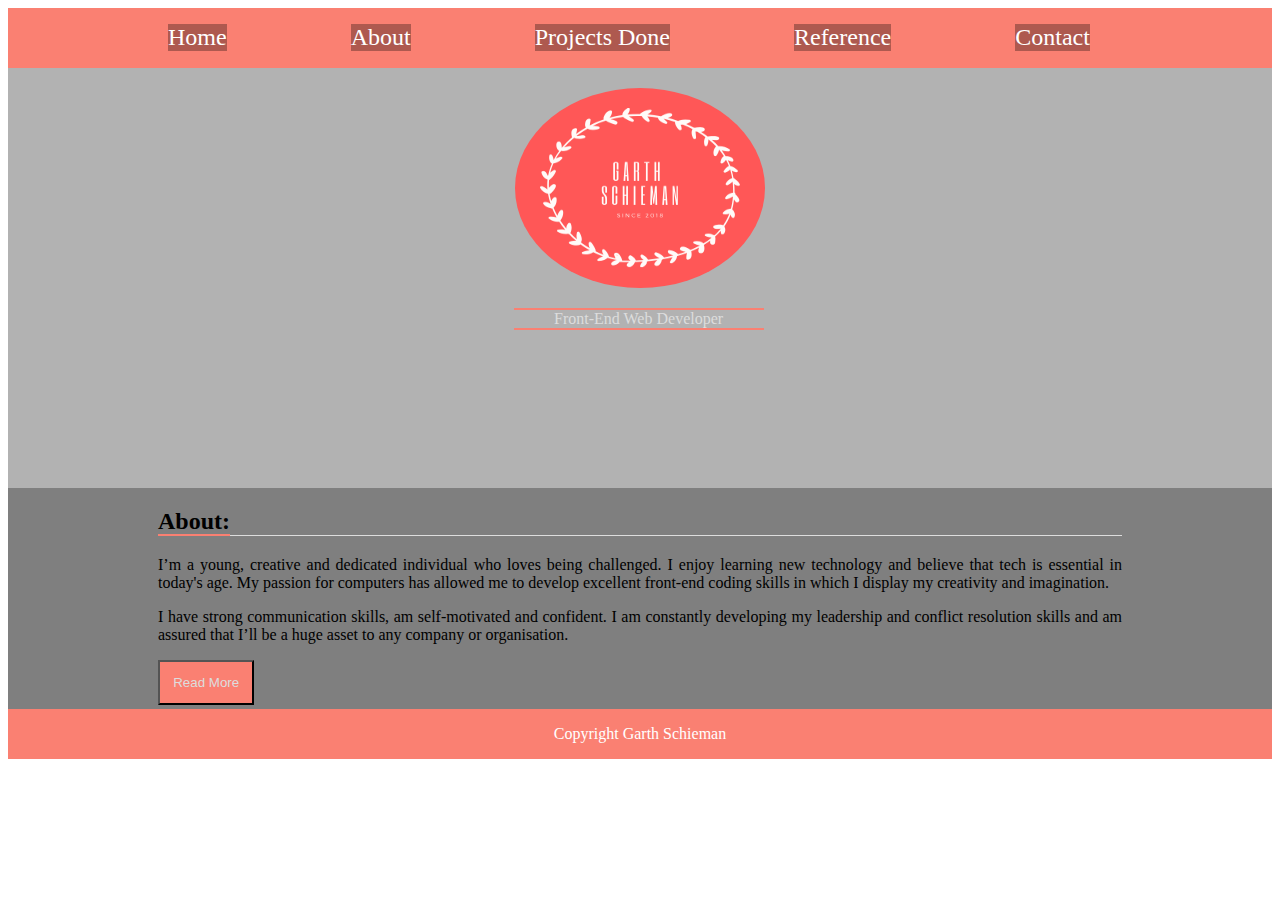
==== index.html @ dc49aed1 "first commit;push data git" ====
<!DOCTYPE html>
<html>
<head>
    <title>Portfolio|Garth Schieman</title>
     <!-- link to icon for title -->
     <link rel="icon" type="image/PNG" href="images/logo.png">
    <link rel="stylesheet" type="text/css" href="main.css"/>
    <!-- reference to jQuery library -->
    <script src="https://ajax.googleapis.com/ajax/libs/jquery/3.2.1/jquery.min.js"></script>
    
</head>
<body>
    <section id="mainContainer">
            <nav id="navBar">
                    <ul>
                        <li><a href="index.html" class="active">Home</a></li>
                        
                        
                        <li id="dropDown">
                            <a href="#about" id="aboutInfo">About</a>
                            <div id="dropDown-Content">
                                <a href="work.html">Work Experience</a>
                                <a href="education.html">Education</a></li>
                            </div>
                        </li>
                        <li><a href="projects.html">Projects Done</a></li>
                        <li><a href="references.html">Reference</a></li>
                        <li><a href="contact.html">Contact</a></li>
                    </ul>
                </nav>
            <header id="header">
                <div class="aboutIntro">
                    <div id="box">
                        <img src="images/logo.png" alt="Personal logo"  width="250px" height="200px" style="border-radius:50%;">
                        <p id="description">Front-End Web Developer</p>  
                    </div>
                </div>     
            </header>
            <section id="about">
                    
                    <div id="personalState">
                        <h2><span>About:</span></h2>
                        <p>I’m a young, creative and dedicated individual who loves being challenged. I enjoy learning new technology and believe that tech is essential in today's age. My passion for computers has allowed me to develop excellent front-end coding skills in which I display my creativity and imagination.</p>
                        <p>I have strong communication skills, am self-motivated and confident. I am constantly developing my leadership and conflict resolution skills and am assured that I’ll be a huge asset to any company or organisation.</p>
                        <a href="about.html"><button class="buttons">Read More</button></a>
                    </div> 
                </section>
           <footer id="signatureBar">
                <p>Copyright&#160;Garth Schieman</p>
            </footer>
    </section>
 <!-- link to external javascript -->
 <script src="main.js"></script>
</body>
</html>
---- main.css ----
/* main container styles */
#mainContainer{
        display:grid;
        grid-template-columns: 1fr;
        grid-template-rows: 1fr;
        width: 100%;
}

/* styling for navigation bar */
#navBar{
        display: grid;
        grid-template-columns: 1fr;
        grid-template-rows: 1fr;
        width: 100%;
        height: 60px;
        background-color: salmon;
}

/* styling for navBar unordered list */
#navBar>ul>li{
        display: inline-block;
        list-style-type: none;
        margin-left: 120px;
        background-color: rgba(0,0,0,.3);
}

/* styling navBar anchor tags */
#navBar a{
        font-size: 24px;
        color: white;
        text-decoration: none;
}

#dropDown {
        position: relative;
        display: inline-block;
}
      
#dropDown-Content{
        display: none;
        position: absolute;
        background-color: #f1f1f1;
        min-width: 160px;
        box-shadow: 0px 8px 16px 0px rgba(0,0,0,0.2);
        z-index: 1;
}
      
#dropDown-Content a {
        color: black;
        padding: 12px 16px;
        text-decoration: none;
        display: block;
}
      
#dropDown-Content a:hover {
        background-color: #ddd;
}
      
#dropDown:hover #dropDown-Content{
        display: block;
}

/* header section */
/* general styling for header */
#header{
        display:grid;
        grid-template-columns:repeat(1,1fr);
        grid-template-rows: 1fr;
        width:100%;
        height: 420px;
        /* background-image: url("images/garth.jpg"); */
        background-repeat: no-repeat;
        background-size: contain;
        background-position-x: right;

}

#box{
        width: 100%;
        height: 400px;
        text-align: center;
        padding-top:20px;
        background-color: rgba(0,0,0,.3);
}

#description{
        width: 250px;
        margin-left:40%;
        border-top: 2px solid salmon;
        border-bottom: 2px solid salmon;
        color: #ddd;
}

#about{
        display:grid;
        grid-template-columns:repeat(1,1fr);
        grid-template-rows: 1fr;
        width:100%;
        /* text-align: center; */
     
        background: rgba(0, 0, 0, 0.5);
}

h2{
        border-bottom: 1px solid #ddd;
}

span{
        border-bottom: 2px solid salmon;
}

#personalState{
        text-align: justify;
        padding-left: 150px;
        padding-right:150px;
}

.buttons{
        width: 10%;
        height: 45px;
        background-color: salmon;
        margin-bottom: 4px;
        text-decoration: none;
        color: #ddd;
}

#signatureBar{
        display: grid;
        grid-template-columns: repeat(1,1fr);
        grid-template-rows: repeat(1,1fr);
        width: 100%;
        text-align: center;
        color: white;
        background-color: salmon;
}
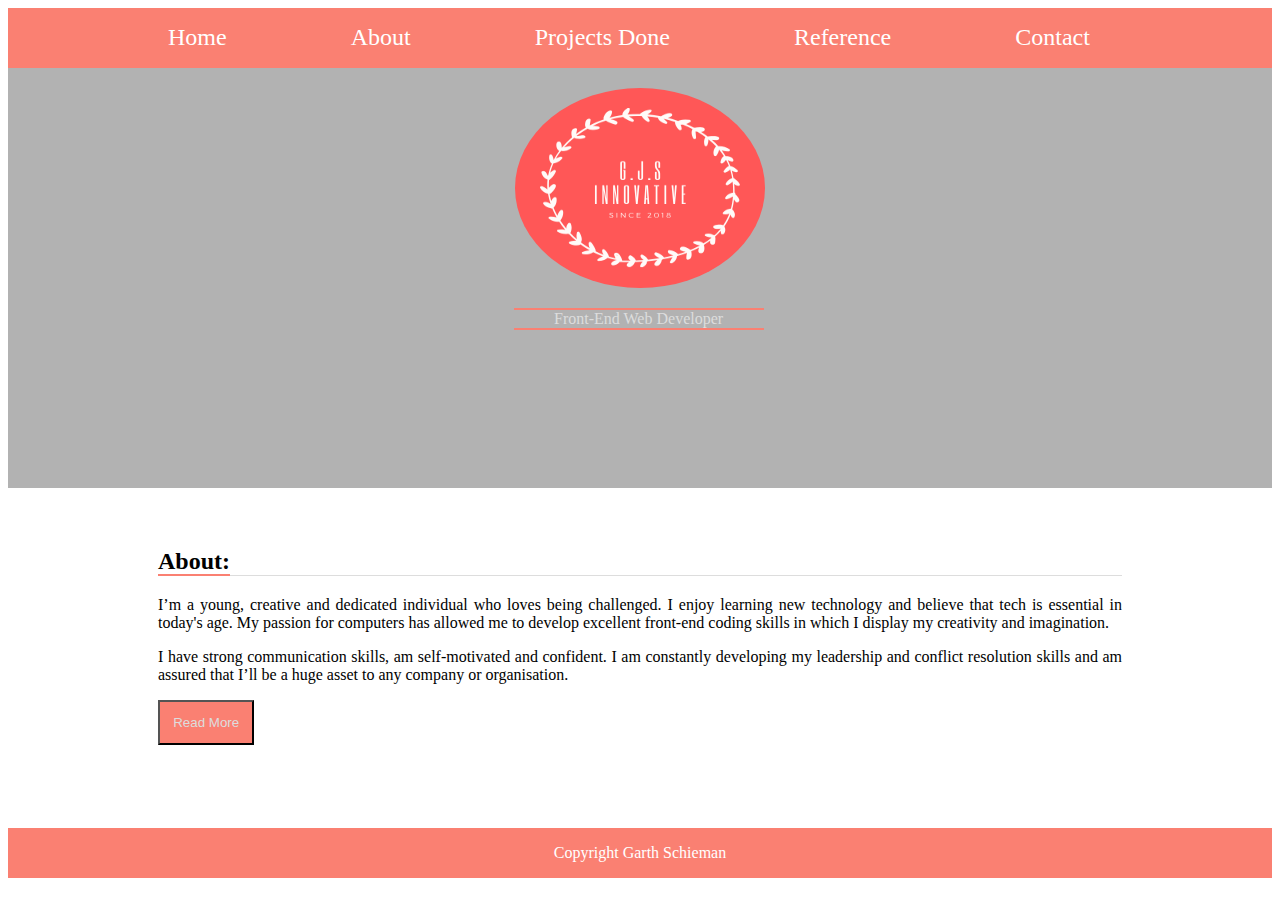
==== commit 866a522c: "huge commit due to lack of internet connection" ====
--- a/index.html
+++ b/index.html
@@ -4,10 +4,9 @@
     <title>Portfolio|Garth Schieman</title>
      <!-- link to icon for title -->
      <link rel="icon" type="image/PNG" href="images/logo.png">
-    <link rel="stylesheet" type="text/css" href="main.css"/>
+    <link rel="stylesheet" type="text/css" href="CSS/main.css"/>
     <!-- reference to jQuery library -->
     <script src="https://ajax.googleapis.com/ajax/libs/jquery/3.2.1/jquery.min.js"></script>
-    
 </head>
 <body>
     <section id="mainContainer">
@@ -19,8 +18,8 @@
                         <li id="dropDown">
                             <a href="#about" id="aboutInfo">About</a>
                             <div id="dropDown-Content">
-                                <a href="work.html">Work Experience</a>
-                                <a href="education.html">Education</a></li>
+                                <a href="about.html#workExperience">Work Experience</a>
+                                <a href="about.html#education">Education</a></li>
                             </div>
                         </li>
                         <li><a href="projects.html">Projects Done</a></li>
--- a/CSS/main.css
+++ b/CSS/main.css
@@ -0,0 +1,140 @@
+/* main container styles */
+#mainContainer{
+        display:grid;
+        grid-template-columns: 1fr;
+        grid-template-rows: 1fr;
+        width: 100%;
+}
+
+/* styling for navigation bar */
+#navBar{
+        display: grid;
+        grid-template-columns: 1fr;
+        grid-template-rows: 1fr;
+        width: 100%;
+        height: 60px;
+        background-color: salmon;
+}
+
+/* styling for navBar unordered list */
+#navBar>ul>li{
+        display: inline-block;
+        list-style-type: none;
+        margin-left: 120px;
+        /* background-color: rgba(0,0,0,.3); */
+}
+
+/* styling navBar anchor tags */
+#navBar a{
+        font-size: 24px;
+        color: white;
+        text-decoration: none;
+}
+
+#navBar a:hover{
+        color: darkgray;
+
+}
+
+#dropDown {
+        position: relative;
+        display: inline-block;
+}
+      
+#dropDown-Content{
+        display: none;
+        position: absolute;
+        background-color: #f1f1f1;
+        min-width: 160px;
+        box-shadow: 0px 8px 16px 0px rgba(0,0,0,0.2);
+        z-index: 1;
+}
+      
+#dropDown-Content a {
+        color: black;
+        padding: 12px 16px;
+        text-decoration: none;
+        display: block;
+}
+      
+#dropDown-Content a:hover {
+        background-color: #ddd;
+}
+      
+#dropDown:hover #dropDown-Content{
+        display: block;
+}
+
+/* header section */
+/* general styling for header */
+#header{
+        display:grid;
+        grid-template-columns:repeat(1,1fr);
+        grid-template-rows: 1fr;
+        width:100%;
+        height: 420px;
+        /* background-image: url("images/garth.jpg"); */
+        background-repeat: no-repeat;
+        background-size: contain;
+        background-position-x: right;
+
+}
+
+#box{
+        width: 100%;
+        height: 400px;
+        text-align: center;
+        padding-top:20px;
+        background-color: rgba(0,0,0,.3);
+}
+
+#description{
+        width: 250px;
+        margin-left:40%;
+        border-top: 2px solid salmon;
+        border-bottom: 2px solid salmon;
+        color: #ddd;
+}
+
+#about{
+        display:grid;
+        grid-template-columns:repeat(1,1fr);
+        grid-template-rows: 1fr;
+        width:100%;
+        height: 300px;
+        padding-top: 40px;
+        /* background: rgba(0, 0, 0, 0.5); */
+}
+
+h2{
+        border-bottom: 1px solid #ddd;
+}
+
+span{
+        border-bottom: 2px solid salmon;
+}
+
+#personalState{
+        text-align: justify;
+        padding-left: 150px;
+        padding-right:150px;
+}
+
+.buttons{
+        width: 10%;
+        height: 45px;
+        background-color: salmon;
+        margin-bottom: 4px;
+        text-decoration: none;
+        color: #ddd;
+}
+
+#signatureBar{
+        display: grid;
+        grid-template-columns: repeat(1,1fr);
+        grid-template-rows: repeat(1,1fr);
+        width: 100%;
+        text-align: center;
+        color: white;
+        background-color: salmon;
+}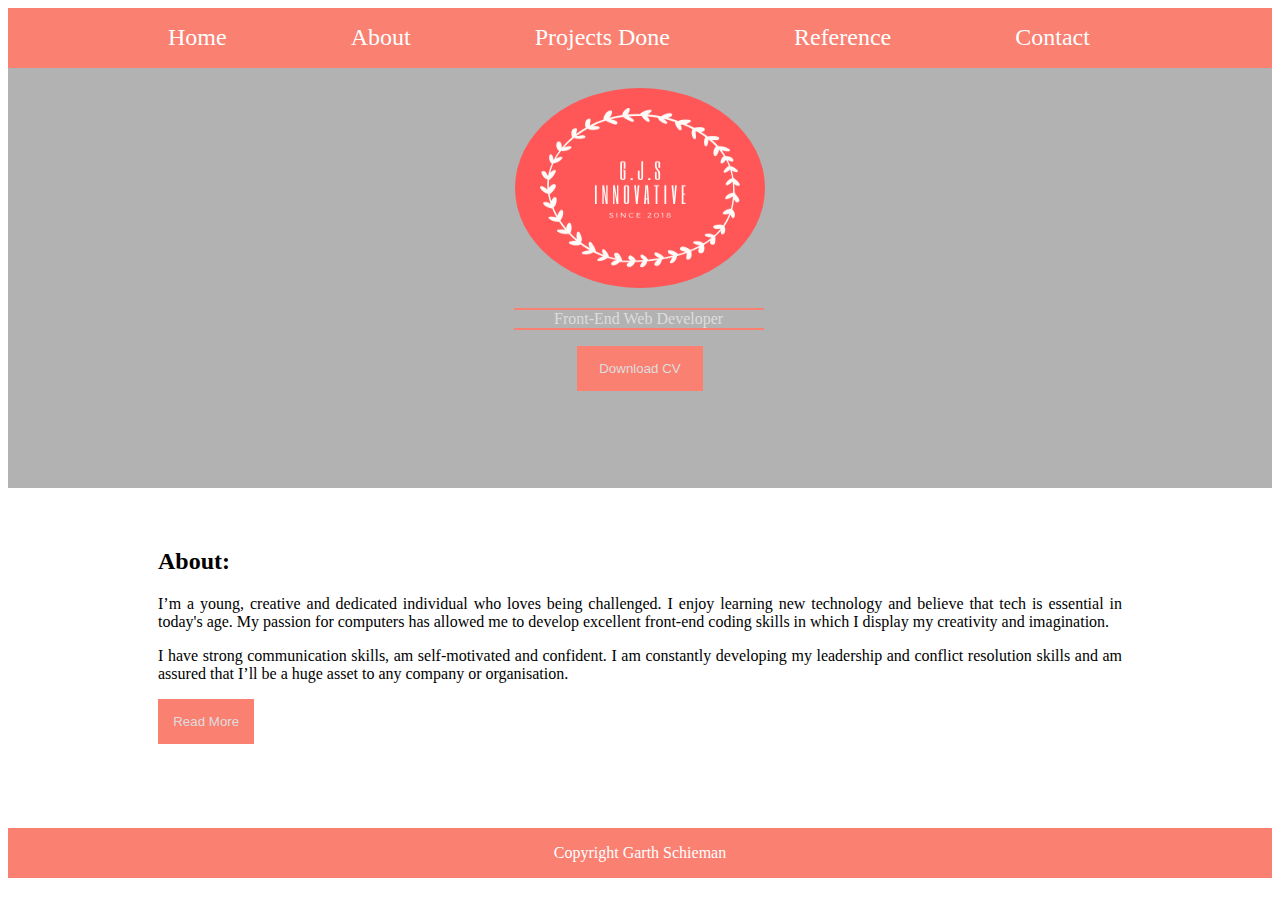
==== commit 5aa1ddae: "added a download cv button,fixed padding on about page,and worked on adding animation on referance p" ====
--- a/index.html
+++ b/index.html
@@ -13,8 +13,6 @@
             <nav id="navBar">
                     <ul>
                         <li><a href="index.html" class="active">Home</a></li>
-                        
-                        
                         <li id="dropDown">
                             <a href="#about" id="aboutInfo">About</a>
                             <div id="dropDown-Content">
@@ -32,6 +30,7 @@
                     <div id="box">
                         <img src="images/logo.png" alt="Personal logo"  width="250px" height="200px" style="border-radius:50%;">
                         <p id="description">Front-End Web Developer</p>  
+                        <a href="documents/Garth Schieman Updated CV.pdf" download="Garth Schieman Updated CV"><button class="buttons">Download CV</button></a>
                     </div>
                 </div>     
             </header>
--- a/CSS/main.css
+++ b/CSS/main.css
@@ -106,13 +106,13 @@
         /* background: rgba(0, 0, 0, 0.5); */
 }
 
-h2{
+/* h2{
         border-bottom: 1px solid #ddd;
 }
 
 span{
         border-bottom: 2px solid salmon;
-}
+} */
 
 #personalState{
         text-align: justify;
@@ -123,6 +123,7 @@
 .buttons{
         width: 10%;
         height: 45px;
+        border: none;
         background-color: salmon;
         margin-bottom: 4px;
         text-decoration: none;
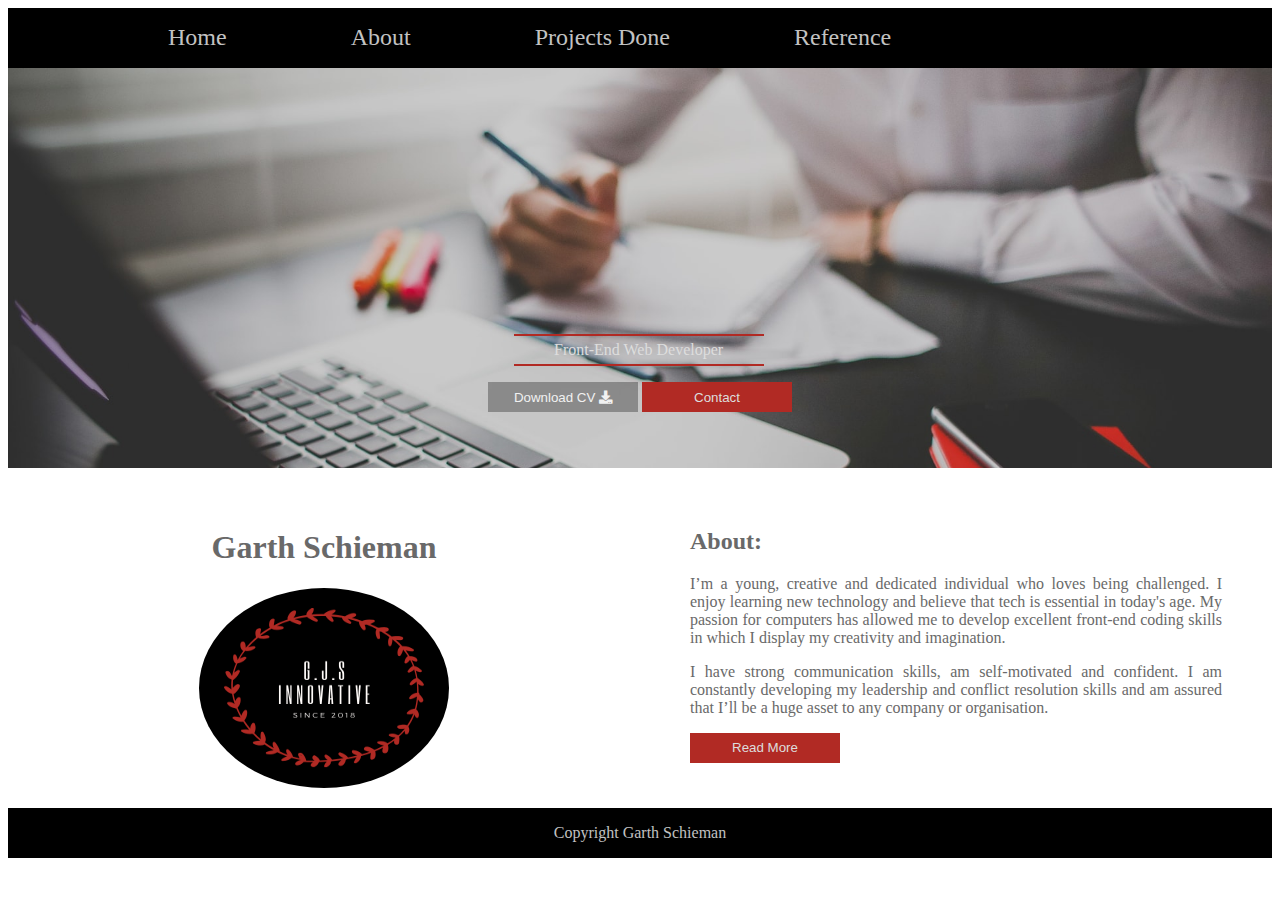
==== commit f118d426: "changed homepagelayout,landing image, and entire colour scheme" ====
--- a/index.html
+++ b/index.html
@@ -7,6 +7,9 @@
     <link rel="stylesheet" type="text/css" href="CSS/main.css"/>
     <!-- reference to jQuery library -->
     <script src="https://ajax.googleapis.com/ajax/libs/jquery/3.2.1/jquery.min.js"></script>
+    
+    <!-- link to font awesome -->
+    <link rel="stylesheet" href="https://use.fontawesome.com/releases/v5.8.1/css/all.css">
 </head>
 <body>
     <section id="mainContainer">
@@ -14,7 +17,7 @@
                     <ul>
                         <li><a href="index.html" class="active">Home</a></li>
                         <li id="dropDown">
-                            <a href="#about" id="aboutInfo">About</a>
+                            <a href="#personalState" id="aboutInfo">About</a>
                             <div id="dropDown-Content">
                                 <a href="about.html#workExperience">Work Experience</a>
                                 <a href="about.html#education">Education</a></li>
@@ -22,22 +25,23 @@
                         </li>
                         <li><a href="projects.html">Projects Done</a></li>
                         <li><a href="references.html">Reference</a></li>
-                        <li><a href="contact.html">Contact</a></li>
                     </ul>
                 </nav>
             <header id="header">
-                <div class="aboutIntro">
-                    <div id="box">
-                        <img src="images/logo.png" alt="Personal logo"  width="250px" height="200px" style="border-radius:50%;">
-                        <p id="description">Front-End Web Developer</p>  
-                        <a href="documents/Garth Schieman Updated CV.pdf" download="Garth Schieman Updated CV"><button class="buttons">Download CV</button></a>
-                    </div>
-                </div>     
+                <div id="box">
+                    <p id="description">Front-End Web Developer</p>  
+                    <a href="documents/Garth Schieman Updated CV.pdf" download="Garth Schieman Updated CV"><button id="downloadButton">Download CV <i class="fas fa-download"></i></button></a>
+                    <a href="contact.html"><button class="buttons">Contact</button></a>
+                </div>
             </header>
             <section id="about">
+                <div style="text-align:center;">
+                    <h1>Garth Schieman</h1>
+                    <img src="images/logo.png" alt="Personal logo"  width="250px" height="200px" style="border-radius:50%;">
+                </div>
                     
                     <div id="personalState">
-                        <h2><span>About:</span></h2>
+                        <h2>About:</h2>
                         <p>I’m a young, creative and dedicated individual who loves being challenged. I enjoy learning new technology and believe that tech is essential in today's age. My passion for computers has allowed me to develop excellent front-end coding skills in which I display my creativity and imagination.</p>
                         <p>I have strong communication skills, am self-motivated and confident. I am constantly developing my leadership and conflict resolution skills and am assured that I’ll be a huge asset to any company or organisation.</p>
                         <a href="about.html"><button class="buttons">Read More</button></a>
--- a/CSS/main.css
+++ b/CSS/main.css
@@ -4,6 +4,7 @@
         grid-template-columns: 1fr;
         grid-template-rows: 1fr;
         width: 100%;
+        color: dimgray;
 }
 
 /* styling for navigation bar */
@@ -13,7 +14,9 @@
         grid-template-rows: 1fr;
         width: 100%;
         height: 60px;
-        background-color: salmon;
+
+        background-color: #FFFFFF;
+        background-color: black;
 }
 
 /* styling for navBar unordered list */
@@ -21,18 +24,17 @@
         display: inline-block;
         list-style-type: none;
         margin-left: 120px;
-        /* background-color: rgba(0,0,0,.3); */
 }
 
 /* styling navBar anchor tags */
 #navBar a{
         font-size: 24px;
-        color: white;
+        color: #C2C2C2;
         text-decoration: none;
 }
 
 #navBar a:hover{
-        color: darkgray;
+        color: #B12A24;
 
 }
 
@@ -72,33 +74,45 @@
         grid-template-columns:repeat(1,1fr);
         grid-template-rows: 1fr;
         width:100%;
-        height: 420px;
-        /* background-image: url("images/garth.jpg"); */
+        height: 400px;
         background-repeat: no-repeat;
-        background-size: contain;
-        background-position-x: right;
+        background-size: cover;
+        background-image: url("../images/landingPage.jpg");
+        width: 100%;
+        height: 400px;
+        
+        /* background-position-x: right; */
 
 }
 
 #box{
-        width: 100%;
-        height: 400px;
+        
         text-align: center;
-        padding-top:20px;
-        background-color: rgba(0,0,0,.3);
+        margin-top:250px;
+        /* background-color: rgba(0,0,0,.3); */
 }
 
 #description{
         width: 250px;
+        padding-top: 5px;
+        padding-bottom: 5px;
         margin-left:40%;
-        border-top: 2px solid salmon;
-        border-bottom: 2px solid salmon;
+        border-top: 2px solid #B12A24;
+        border-bottom: 2px solid #B12A24;
         color: #ddd;
+}
+/* #6F62F0 */
+#downloadButton{
+        width: 150px;
+        height: 30px;
+        background-color: rgba(0,0,0,.3);
+        border: none;
+        color: #f1f1f1;
 }
 
 #about{
         display:grid;
-        grid-template-columns:repeat(1,1fr);
+        grid-template-columns:repeat(2,1fr);
         grid-template-rows: 1fr;
         width:100%;
         height: 300px;
@@ -116,15 +130,15 @@
 
 #personalState{
         text-align: justify;
-        padding-left: 150px;
-        padding-right:150px;
+        padding-left: 50px;
+        padding-right:50px;
 }
 
 .buttons{
-        width: 10%;
-        height: 45px;
+        width: 150px;
+        height: 30px;
         border: none;
-        background-color: salmon;
+        background-color:#B12A24;
         margin-bottom: 4px;
         text-decoration: none;
         color: #ddd;
@@ -136,6 +150,7 @@
         grid-template-rows: repeat(1,1fr);
         width: 100%;
         text-align: center;
-        color: white;
-        background-color: salmon;
+        color: #C2C2C2;
+        /* background-color: #FFFFFF; */
+         background-color: black;
 }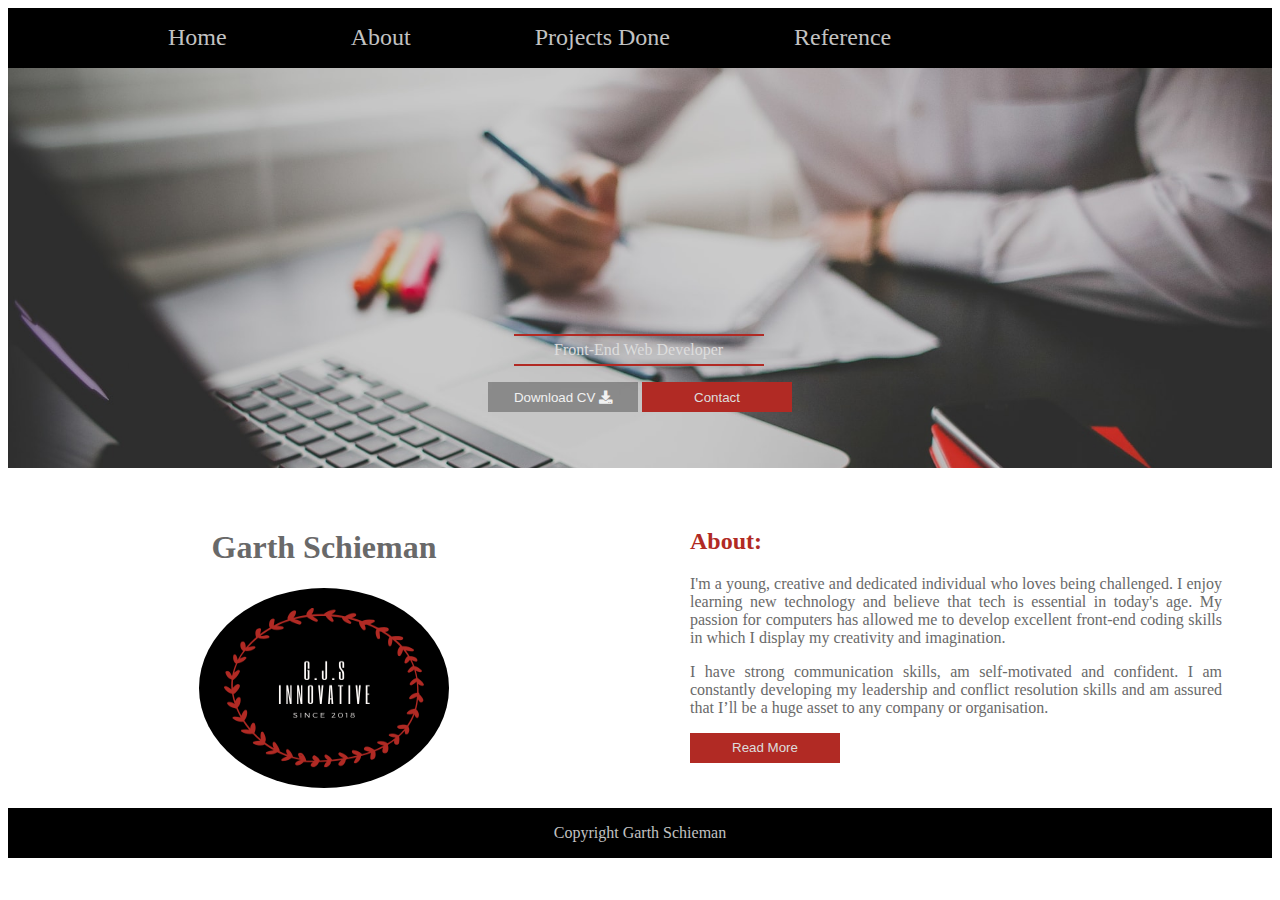
==== commit 7df57bd3: "adjusting referance page" ====
--- a/index.html
+++ b/index.html
@@ -40,13 +40,13 @@
                     <img src="images/logo.png" alt="Personal logo"  width="250px" height="200px" style="border-radius:50%;">
                 </div>
                     
-                    <div id="personalState">
-                        <h2>About:</h2>
-                        <p>I’m a young, creative and dedicated individual who loves being challenged. I enjoy learning new technology and believe that tech is essential in today's age. My passion for computers has allowed me to develop excellent front-end coding skills in which I display my creativity and imagination.</p>
-                        <p>I have strong communication skills, am self-motivated and confident. I am constantly developing my leadership and conflict resolution skills and am assured that I’ll be a huge asset to any company or organisation.</p>
-                        <a href="about.html"><button class="buttons">Read More</button></a>
-                    </div> 
-                </section>
+                <div id="personalState">
+                    <h2>About:</h2>
+                    <p>I'm a young, creative and dedicated individual who loves being challenged. I enjoy learning new technology and believe that tech is essential in today's age. My passion for computers has allowed me to develop excellent front-end coding skills in which I display my creativity and imagination.</p>
+                    <p>I have strong communication skills, am self-motivated and confident. I am constantly developing my leadership and conflict resolution skills and am assured that I’ll be a huge asset to any company or organisation.</p>
+                    <a href="about.html"><button class="buttons">Read More</button></a>
+                </div> 
+            </section>
            <footer id="signatureBar">
                 <p>Copyright&#160;Garth Schieman</p>
             </footer>
--- a/CSS/main.css
+++ b/CSS/main.css
@@ -14,7 +14,6 @@
         grid-template-rows: 1fr;
         width: 100%;
         height: 60px;
-
         background-color: #FFFFFF;
         background-color: black;
 }
@@ -80,16 +79,11 @@
         background-image: url("../images/landingPage.jpg");
         width: 100%;
         height: 400px;
-        
-        /* background-position-x: right; */
-
 }
 
 #box{
-        
         text-align: center;
         margin-top:250px;
-        /* background-color: rgba(0,0,0,.3); */
 }
 
 #description{
@@ -108,6 +102,10 @@
         background-color: rgba(0,0,0,.3);
         border: none;
         color: #f1f1f1;
+}
+
+h2{
+        color: #B12A24;
 }
 
 #about{
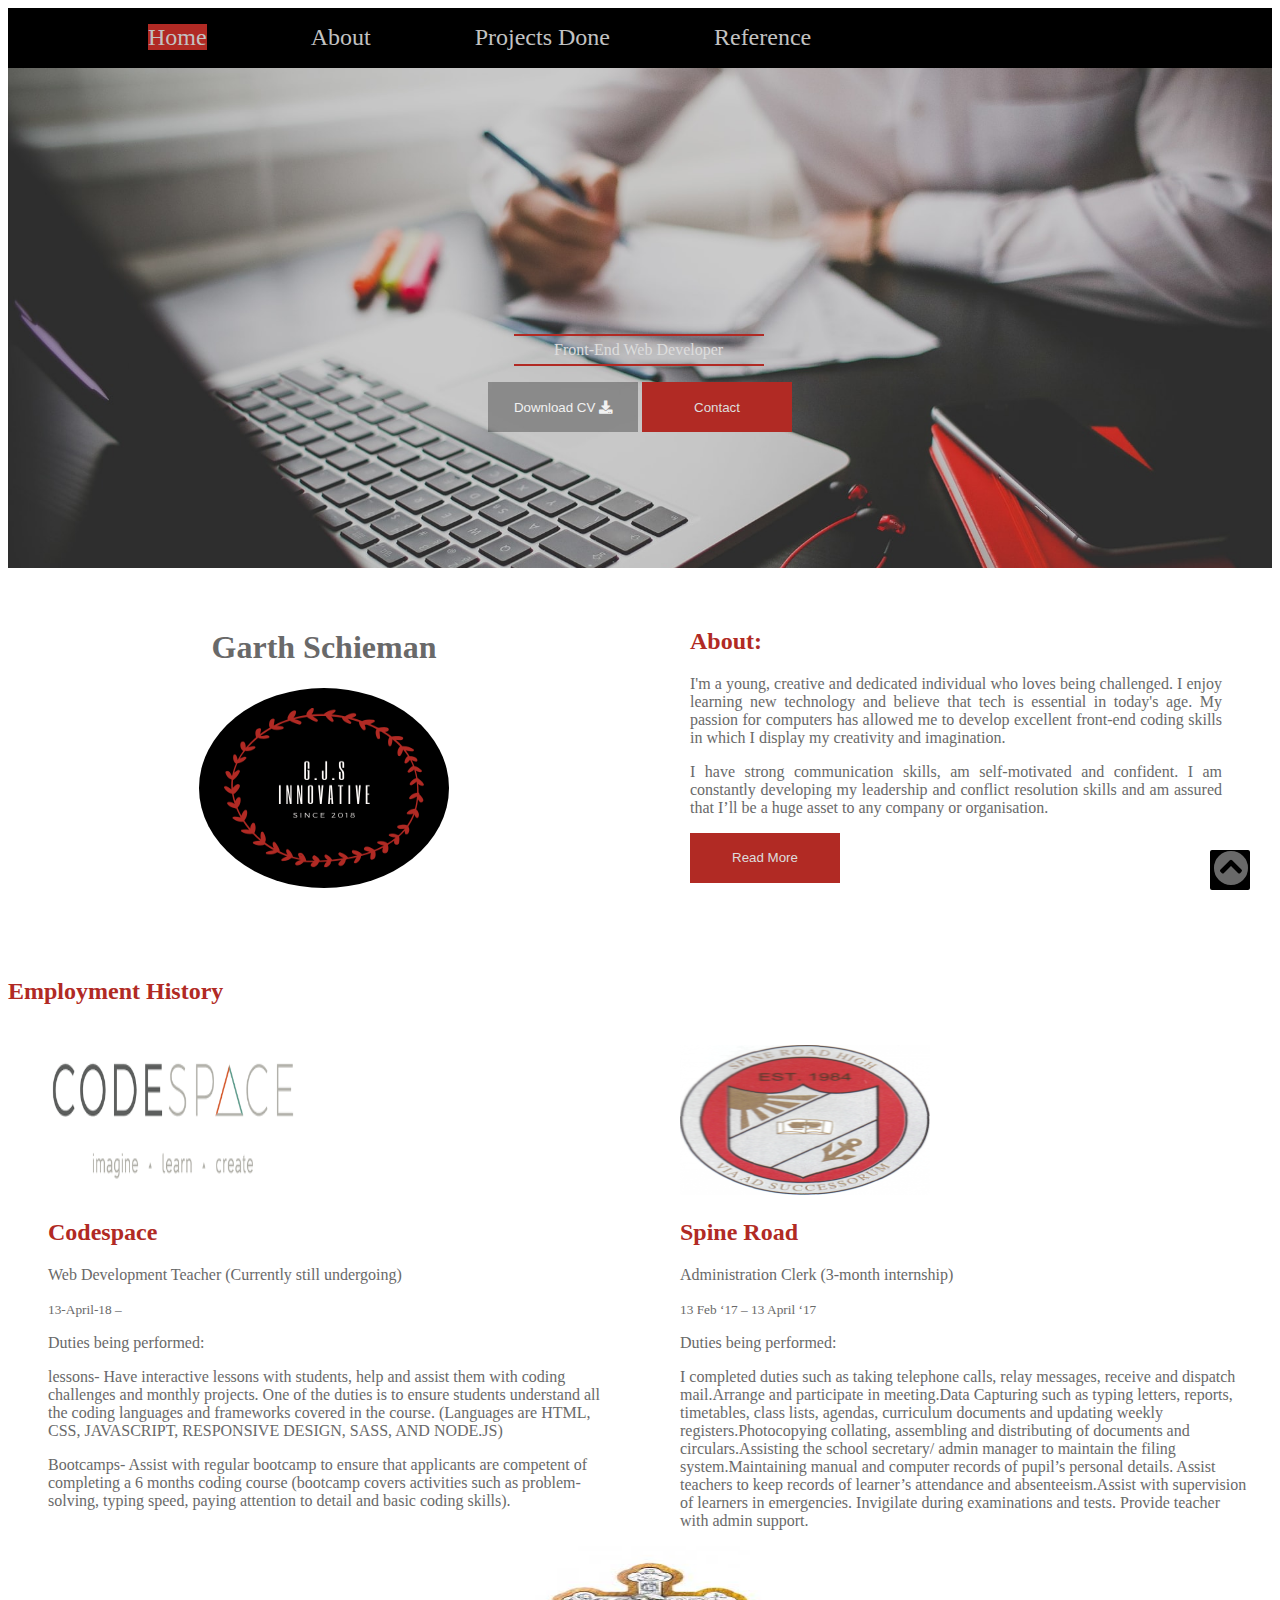
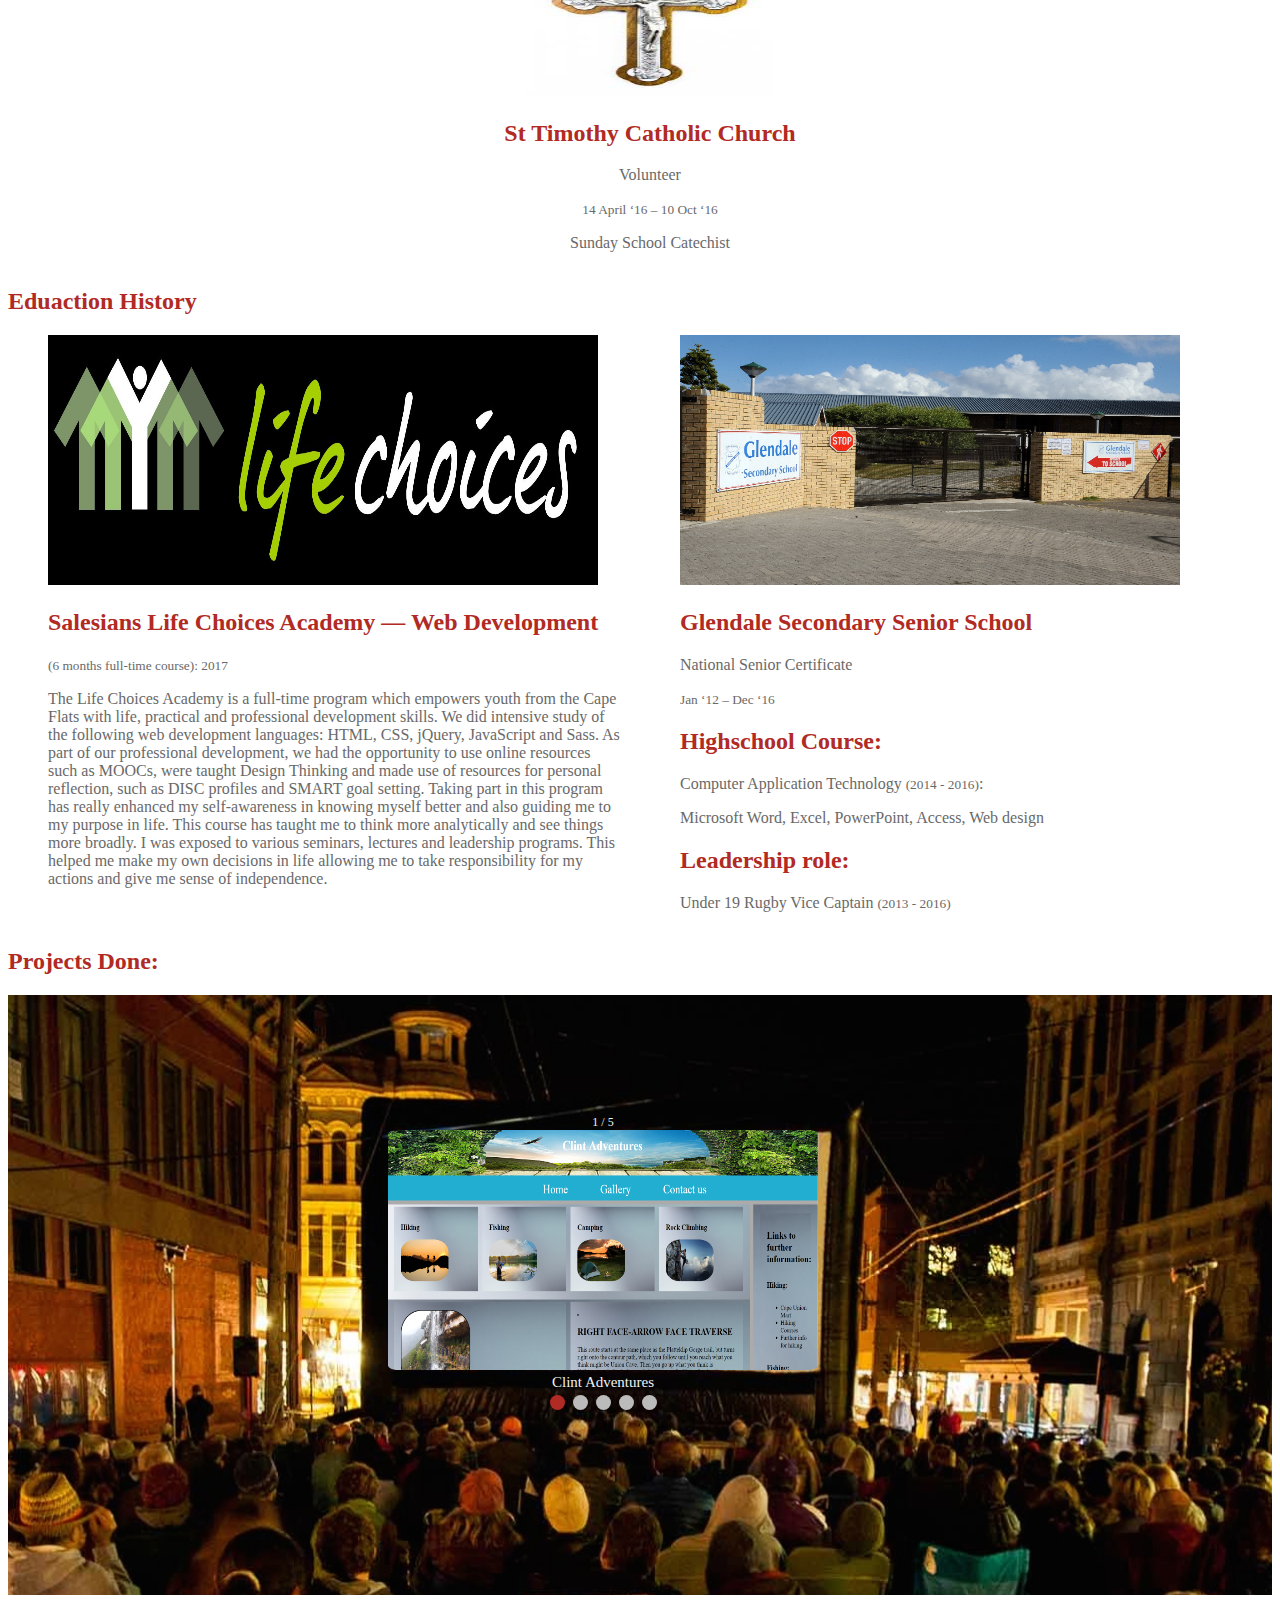
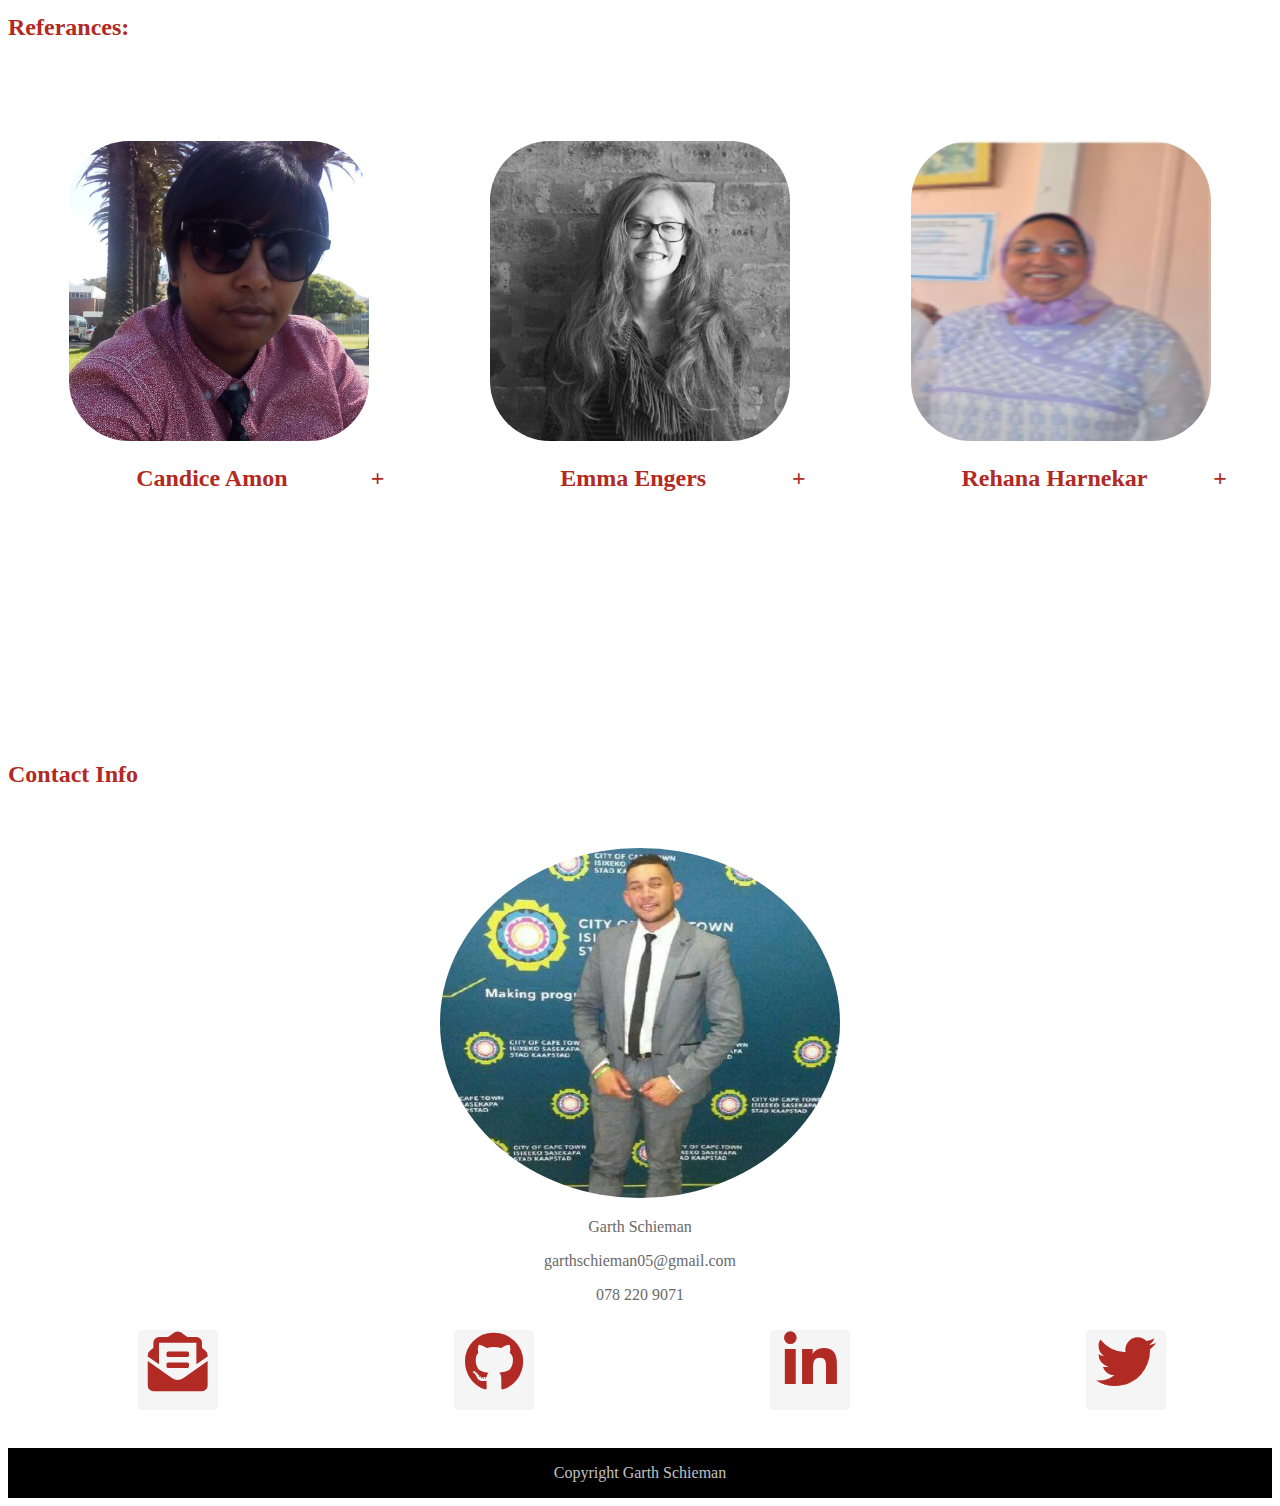
==== commit 3b88b585: "change site from 5 page website to a 1 page site, fixed referance toggle, added scroll to button, ad" ====
--- a/index.html
+++ b/index.html
@@ -4,7 +4,18 @@
     <title>Portfolio|Garth Schieman</title>
      <!-- link to icon for title -->
      <link rel="icon" type="image/PNG" href="images/logo.png">
+
     <link rel="stylesheet" type="text/css" href="CSS/main.css"/>
+    
+    <link rel="stylesheet" type="text/css" href="CSS/about.css">
+
+    
+    <link rel="stylesheet" type="text/css" href="CSS/projects.css"/>
+
+    
+    <link rel="stylesheet" type="text/css" href="CSS/reference.css">
+    
+    <link rel="stylesheet" type="text/css" href="CSS/contact.css"/>
     <!-- reference to jQuery library -->
     <script src="https://ajax.googleapis.com/ajax/libs/jquery/3.2.1/jquery.min.js"></script>
     
@@ -19,19 +30,20 @@
                         <li id="dropDown">
                             <a href="#personalState" id="aboutInfo">About</a>
                             <div id="dropDown-Content">
-                                <a href="about.html#workExperience">Work Experience</a>
-                                <a href="about.html#education">Education</a></li>
+                                <a href="#workExperience">Work Experience</a>
+                                <a href="#education">Education</a></li>
                             </div>
                         </li>
-                        <li><a href="projects.html">Projects Done</a></li>
-                        <li><a href="references.html">Reference</a></li>
+                        <li><a href="#mainProjectContainer">Projects Done</a></li>
+                        <li><a href="#referenceContainer">Reference</a></li>
                     </ul>
                 </nav>
+            <a id="topButton"><i class="fas fa-chevron-circle-up"></i></a>    
             <header id="header">
                 <div id="box">
                     <p id="description">Front-End Web Developer</p>  
                     <a href="documents/Garth Schieman Updated CV.pdf" download="Garth Schieman Updated CV"><button id="downloadButton">Download CV <i class="fas fa-download"></i></button></a>
-                    <a href="contact.html"><button class="buttons">Contact</button></a>
+                    <a href="#mainContactContainer"><button class="buttons">Contact</button></a>
                 </div>
             </header>
             <section id="about">
@@ -47,11 +59,240 @@
                     <a href="about.html"><button class="buttons">Read More</button></a>
                 </div> 
             </section>
-           <footer id="signatureBar">
-                <p>Copyright&#160;Garth Schieman</p>
-            </footer>
+            <section id="aboutContainer">
+                    <h2 id="employmentHistory">Employment History</h2>
+                    <section id="workExperience">
+                        <div class="workExpe">
+                            <img src="images/code-space-logo.png" alt="codeSpaceLogo" width="250px" height="150px">
+                            <div>
+                                <h2>Codespace</h2>
+            
+                                <p>Web Development Teacher (Currently still undergoing)</p>
+            
+                                <small>13-April-18 –</small> 
+                                
+                                <p>Duties being performed:</p>
+                                    
+                                <p>lessons- Have interactive lessons with students, help and assist them with coding challenges and monthly projects. One of the duties is to ensure students understand all the coding languages and frameworks covered in the course. (Languages are HTML, CSS, JAVASCRIPT, RESPONSIVE DESIGN, SASS, AND NODE.JS)</p>
+                                <p>Bootcamps- Assist with regular bootcamp to ensure that applicants are competent of completing a 6 months coding course (bootcamp covers activities such as problem-solving, typing speed, paying attention to detail and basic coding skills).</p> 
+                            </div>
+                        </div>
+            
+                        <div class="workExpe">
+                            <img src="images/spineRoad-logo.png" alt="spineRoadHighLogo" width="250px" height="150px">
+                                        
+                            <div>
+                                <h2>Spine Road</h2>
+            
+                                <p>Administration Clerk (3-month internship)</p>
+                                
+                                <small>13 Feb ‘17 – 13 April ‘17</small>
+        
+                                <p>Duties being performed:</p>
+                                
+                                <p>I completed duties such as taking telephone calls, relay messages, receive and dispatch mail.Arrange and participate in meeting.Data Capturing such as typing letters, reports, timetables, class lists, agendas, curriculum documents and updating weekly registers.Photocopying collating, assembling and distributing of documents and circulars.Assisting the school secretary/ admin manager to maintain the filing system.Maintaining manual and computer records of pupil’s personal details. Assist teachers to keep records of learner’s attendance and absenteeism.Assist with supervision of learners in emergencies. Invigilate during examinations and tests. Provide teacher with admin support.</p>   
+                            </div>               
+                        </div>
+                    </section>
+                    <div class="workExpe" id="volunteeryWork">
+                        <img src="images/church-logo.jpg" alt="churchLogo" width="250px" height="150px">
+                        <div>
+                            <h2>St Timothy Catholic Church</h2>
+        
+                            <p>Volunteer</p>
+                
+                            <small>14 April ‘16 – 10 Oct ‘16</small>
+            
+                            <p>Sunday School Catechist</p>
+                        </div>       
+                    </div>
+                </section>
+                
+                
+                <section id="education">
+                    
+                    <h2>Eduaction History</h2>
+                    <div id="educationInfo">
+                        <div id="Salesians" class="workExpe">
+                            <img src="./images/Logo-Life-Choices.jpg" alt="lifeChoicesLogo" width="550px" height="250px" class="educationImage">
+                            <div id="salesiansInfo">
+                                <h2>Salesians Life Choices Academy — Web Development</h2> 
+                    
+                                <small>(6 months full-time course): 2017</small>
+                    
+                                <p>The Life Choices Academy is a full-time program which empowers youth from the Cape Flats with life, practical and professional development skills. We did intensive study of the following web development languages: HTML, CSS, jQuery, JavaScript and Sass. As part of our professional development, we had the opportunity to use online resources such as MOOCs, were taught Design Thinking and made use of resources for personal reflection, such as DISC profiles and SMART goal setting. Taking part in this program has really enhanced my self-awareness in knowing myself better and also guiding me to my purpose in life. This course has taught me to think more analytically and see things more broadly. I was exposed to various seminars, lectures and leadership programs. This helped me make my own decisions in life allowing me to take responsibility for my actions and give me sense of independence.</p>
+                            </div>
+                        </div>
+                        <div id="highSchool">
+                            <div id="highSchoolInfo" class="workExpe" class="educationImage">
+                                <img src="./images/glendale-school-logo.jpg" alt="glendale-school-logo" width="500px" height="250px">
+        
+                                <h2>Glendale Secondary Senior School</h2>
+        
+                                <p>National Senior Certificate</p>
+                                    
+                                <small>Jan ‘12 – Dec ‘16</small>
+                                    
+                                <h2>Highschool Course:</h2>
+                
+                                <p>Computer Application Technology 
+                                <small>(2014 - 2016)</small>:</p>
+                            
+                                <p>Microsoft Word, Excel, PowerPoint, Access, Web design</p>
+                                    
+                                <h2>Leadership role:</h2>
+                                
+                                <p>Under 19 Rugby Vice Captain
+                                    <small>(2013 - 2016)</small>
+                                </p> 
+                                
+                            </div>
+                        </div>
+                    </div>
+                </section>
+                <h2>Projects Done:</h2>
+                <section id="mainProjectContainer">
+
+
+                        <div class="slideshow-container">
+        
+                                <div class="mySlides fade">
+                                  <div class="numbertext">1 / 5</div>
+                                  <a href="https://garth-schieman.github.io/adventure/Clint%20Adventures.html" target="_blank"><img src="./images/adventuresCover.PNG" alt="" width="430px" height="240px" class="projectImages"></a>
+                                  <div class="text">Clint Adventures</div>
+                                </div>
+                                
+                                <div class="mySlides fade">
+                                  <div class="numbertext">2 / 5</div>
+                                  <a href="https://garth-schieman.github.io/Code-4-CT/homepage.html" target="_blank"><img src="./images/code4ctCover.PNG" alt="" width="430px" height="240px" class="projectImages"></a>
+                                  <div class="text">Code 4 CT</div>
+                                </div>
+                                
+                                <div class="mySlides fade">
+                                  <div class="numbertext">3 / 5</div>
+                                  <a href="https://garth-schieman.github.io/sabc/Homepage.html" target="_blank"><img src="./images/sabcCover.PNG" alt="" width="430px" height="240px" class="projectImages"></a>
+                                  <div class="text">SABC</div>
+                                </div>
+        
+                                <div class="mySlides fade">
+                                        <div class="numbertext">4 / 5</div>
+                                        <a href="https://garth-schieman.github.io/fashion/index.html" target="_blank"><img src="./images/fashionCover.PNG" alt="" width="430px" height="240px" class="projectImages"></a>
+                                        <div class="text">Skate Fiesta</div>
+                                </div>
+        
+                                <div class="mySlides fade">
+                                        <div class="numbertext">5 / 5</div>
+                                        <a href="https://garth-schieman.github.io/portfolio/index.html" target="_blank"><img src="./images/previousPortfolio.PNG" alt="" width="430px" height="240px" class="projectImages"></a>
+                                        <div class="text">Previous Online Portfolio</div>
+                                      </div>
+                                
+                                <div style="text-align:center">
+                                        <span class="dot" onclick="currentSlide(1)"></span> 
+                                        <span class="dot" onclick="currentSlide(2)"></span> 
+                                        <span class="dot" onclick="currentSlide(3)"></span> 
+                                        <span class="dot" onclick="currentSlide(4)"></span> 
+                                        <span class="dot" onclick="currentSlide(5)"></span> 
+                                      </div>
+                            </div>        
+                </section>
+                <h2>Referances:</h2>
+                <section id="referenceContainer">
+                    
+                        <div class="referenceInfo">
+                            <div class="first">
+                                <img src="./images/lifechoices_candice.jpg" alt="candicePhoto" width="300px" height="300px" class="referenceImages">
+                                <h2 class="referenceCollapsible">Candice Amon</h2>
+                            </div>
+                            <div class="first-p">
+                                <p>Lifechoices (Course Manager)</p>
+                                <p>067-033-7946</p>
+                                <p>Lorem ipsum dolor sit amet consectetur adipisicing elit. Voluptatibus animi veritatis omnis voluptatem, perferendis ex consectetur sint ducimus ut! Minima corrupti ducimus non facilis aut magni est ipsam illo atque!</p>
+                            </div>
+                        </div>
+                            
+                        <div class="referenceInfo">
+                            <div class="first">
+                                <img src="./images/Codespace-Team-Emma-Engers.jpg" alt="emmaPhoto" width="300px" height="300px" class="referenceImages">
+                                <h2 class="referenceCollapsible">Emma Engers</h2>
+                            </div>
+                            <div class="first-p">
+                                <p>Codespace (Supervisor)</p>
+                                <p>073-174-8111</p>
+                                <p>Lorem ipsum dolor, sit amet consectetur adipisicing elit. Ipsa, sequi et explicabo error placeat, veniam nihil sunt odit aut in doloremque vero! Dolore tempora error dolores voluptates, fugit debitis sint?</p>
+                            </div>
+                        </div>
+                
+                        <div class="referenceInfo">
+                            <div class="first">
+                                <img src="./images/rehanaHarnekar.PNG" alt="rehanaHarnekar" width="300px" height="300px" class="referenceImages">
+                                <h2 class="referenceCollapsible">Rehana Harnekar</h2>
+                            </div>
+                            <div class="first-p">
+                                <p>Spine Road High (Deputy Principal)</p>
+                                <p>084-581-2688</p>
+                                <p>Lorem ipsum dolor sit amet consectetur adipisicing elit. Voluptates laudantium voluptas, quas placeat amet, in cupiditate ipsam vero a quasi totam ex! Odit fugiat voluptas qui necessitatibus doloribus enim ipsum.</p>
+                            </div>
+                        </div>
+                    </section>
+                    <h2>Contact Info</h2>
+                    <section id="mainContactContainer">
+                            <section id="contactDetails" class="contactInfo" style="text-align: center;">
+                                <img src="./images/garth.jpg" alt="garthSchieman" width="400px" height="350px" id="contactImage">
+                                <p>Garth Schieman</p>
+                                <p>garthschieman05@gmail.com</p>
+                                <p>078 220 9071</p>
+                                <div id="socialMediaLinks">
+                                        <div class="iconContainer">
+                                                <i class="fas fa-envelope-open-text"></i>
+                                        </div>
+                                        <div class="iconContainer">
+                
+                                                <i class="fab fa-github"></i>
+                                        </div>
+                                        <div class="iconContainer">
+                
+                                                <i class="fab fa-linkedin-in"></i>
+                                        </div>
+                                        <div class="iconContainer">
+                
+                                                <i class="fab fa-twitter"></i>
+                                        </div>
+                                    </div>
+                            </section>
+                        </section>
+        <footer id="signatureBar">
+            <p>Copyright&#160;Garth Schieman</p>
+        </footer>
     </section>
  <!-- link to external javascript -->
- <script src="main.js"></script>
+<script src="main.js">
+</script>
+<script>
+    // back top button----------------
+
+    var btn = $('#topButton');
+
+    $(window).scroll(function() {
+    if ($(window).scrollTop() > 400) {
+        btn.addClass('show');
+    } else {
+        btn.removeClass('show');
+    }
+    });
+
+    btn.on('click', function(e) {
+    e.preventDefault();
+    $('html, body').animate({scrollTop:0}, '400');
+    });
+
+</script>
+<script>
+    // references page----------------
+
+    $('.first-p').hide();   
+    $( "div.first" ).click(function() {
+        $(this).next().fadeIn(1000);
+    });
+</script>
 </body>
 </html>--- a/CSS/main.css
+++ b/CSS/main.css
@@ -22,7 +22,7 @@
 #navBar>ul>li{
         display: inline-block;
         list-style-type: none;
-        margin-left: 120px;
+        padding-left: 100px;
 }
 
 /* styling navBar anchor tags */
@@ -66,6 +66,28 @@
         display: block;
 }
 
+/* back to top button-------------------- */
+#topButton{
+        display: inline-block;
+        background-color: black;
+        width: 40px;
+        height: 40px;
+        text-align: center;
+        border-radius: 2px;
+        position: fixed;
+        bottom: 10px;
+        font-size: 35px;
+        right: 30px;
+}
+#topButton:hover{
+        cursor: pointer;
+        color:#B12A24;
+}
+
+#topButton.show{
+        opacity: 1;
+        visibility: visible;
+}
 /* header section */
 /* general styling for header */
 #header{
@@ -73,12 +95,10 @@
         grid-template-columns:repeat(1,1fr);
         grid-template-rows: 1fr;
         width:100%;
-        height: 400px;
+        height: 500px;
         background-repeat: no-repeat;
         background-size: cover;
         background-image: url("../images/landingPage.jpg");
-        width: 100%;
-        height: 400px;
 }
 
 #box{
@@ -98,10 +118,11 @@
 /* #6F62F0 */
 #downloadButton{
         width: 150px;
-        height: 30px;
+        height: 50px;
         background-color: rgba(0,0,0,.3);
         border: none;
         color: #f1f1f1;
+        cursor: pointer;
 }
 
 h2{
@@ -113,18 +134,9 @@
         grid-template-columns:repeat(2,1fr);
         grid-template-rows: 1fr;
         width:100%;
-        height: 300px;
+        height: 350px;
         padding-top: 40px;
-        /* background: rgba(0, 0, 0, 0.5); */
 }
-
-/* h2{
-        border-bottom: 1px solid #ddd;
-}
-
-span{
-        border-bottom: 2px solid salmon;
-} */
 
 #personalState{
         text-align: justify;
@@ -134,12 +146,13 @@
 
 .buttons{
         width: 150px;
-        height: 30px;
+        height: 50px;
         border: none;
         background-color:#B12A24;
         margin-bottom: 4px;
         text-decoration: none;
         color: #ddd;
+        cursor: pointer;
 }
 
 #signatureBar{
--- a/CSS/about.css
+++ b/CSS/about.css
@@ -0,0 +1,46 @@
+/* ----------- Non-Retina Screens -----------
+@media screen 
+  and (min-device-width: 1200px) 
+  and (max-device-width: 1600px) 
+  and (-webkit-min-device-pixel-ratio: 1) { 
+          
+} */
+#workExperience{
+        display:grid;
+        grid-template-columns:repeat(2,1fr);
+        grid-template-rows: 1fr;
+        width:100%;
+        padding-top: 20px;
+}
+
+.workLogo{
+        border-radius: 50%;
+}
+
+.workExpe{
+        padding: 0px 20px 0px 40px;
+}
+
+#volunteeryWork{
+        text-align: center;
+}
+
+.educationImage{
+        text-align: center;
+}
+
+#education{
+        display:grid;
+        grid-template-columns:repeat(1,1fr);
+        grid-template-rows: 1fr;
+        width:100%;
+        text-align: left;
+}
+
+#educationInfo{
+        display:grid;
+        grid-template-columns:repeat(2,1fr);
+        grid-template-rows: 1fr;
+        width:100%;
+}
+
--- a/CSS/projects.css
+++ b/CSS/projects.css
@@ -0,0 +1,55 @@
+#mainProjectContainer{
+    width: 100%;
+    height: 600px;
+    display: grid;
+    grid-template-columns: repeat(2,1fr);
+    grid-template-rows: repeat(1,1fr);
+    text-align: center;
+    background-image: url('../images/projectBackground.jpg');
+    background-repeat: no-repeat;
+    background-size: 100%;
+}
+
+#projectInfo{
+    margin: 135px 0px 60px 380px;
+}
+.projectImages{
+    border-radius: 2%;
+}
+
+/* Slideshow container */
+.slideshow-container {
+    margin: 120px 0px 0px 380px;
+}
+
+/* Caption text */
+.text {
+  color: #f2f2f2;
+  font-size: 15px;
+  bottom: 8px;
+}
+
+/* Number text (1/3 etc) */
+.numbertext {
+  color: #f2f2f2;
+  font-size: 12px;
+  top: 0;
+}
+
+/* The dots/bullets/indicators */
+.dot {
+  cursor: pointer;
+  height: 15px;
+  width: 15px;
+  margin:4px 2px;
+  background-color: #bbb;
+  border-radius: 50%;
+  border: none;
+  display: inline-block;
+  transition: background-color 0.6s ease;
+}
+
+.active, .dot:hover {
+  background-color: #B12A24;
+}
+ --- a/CSS/reference.css
+++ b/CSS/reference.css
@@ -0,0 +1,40 @@
+*body{
+    margin: 0px;
+    padding: 0px;
+}
+
+#referenceContainer{
+    display: grid;
+    grid-template-columns: repeat(3,1fr);
+    grid-template-rows: repeat(1,1fr);
+    width: 100%;
+    height: 600px;
+    padding: 80px 0px 0px 0px;
+}
+
+.referenceInfo{
+    padding: 0px 45px 0px 45px;
+    text-align: justify;
+}
+.first{
+    text-align: center;
+}
+.referenceImages{
+    border-radius: 20%;
+}
+
+.referenceCollapsible::after{
+    content: '\002B';
+    color: #B12A24;
+    font-weight: bold;
+    float: right;
+    cursor: pointer;
+}
+
+.referenceCollapsible::after{
+    content: '\002B';
+    color: #B12A24;
+    font-weight: bold;
+    float: right;
+    cursor: pointer;
+}
--- a/CSS/contact.css
+++ b/CSS/contact.css
@@ -0,0 +1,37 @@
+#mainContactContainer{
+    display: grid;
+    grid-template-columns: repeat(1,1fr);
+    grid-template-rows: repeat(1,1fr);
+    width: 100%; 
+    height: 600px;
+    margin-top: 40px;
+}
+
+#socialMediaLinks{
+    display: grid;
+    grid-template-columns: repeat(4,1fr);
+    grid-template-rows: repeat(1,1fr);
+    width: 100%;
+    height: auto;
+    color: #B12A24;
+    
+}
+
+.iconContainer{
+    width: 80px;
+    height: 80px;
+    font-size: 60px;
+    cursor: pointer;
+    align-items: center;
+    background-color: whitesmoke;
+    border-radius: 4px;
+    margin: 10px 0px 5px 130px;
+}
+
+.iconContainer:hover{
+    background-color:#fff;
+}
+
+#contactImage{
+    border-radius: 50%;
+}
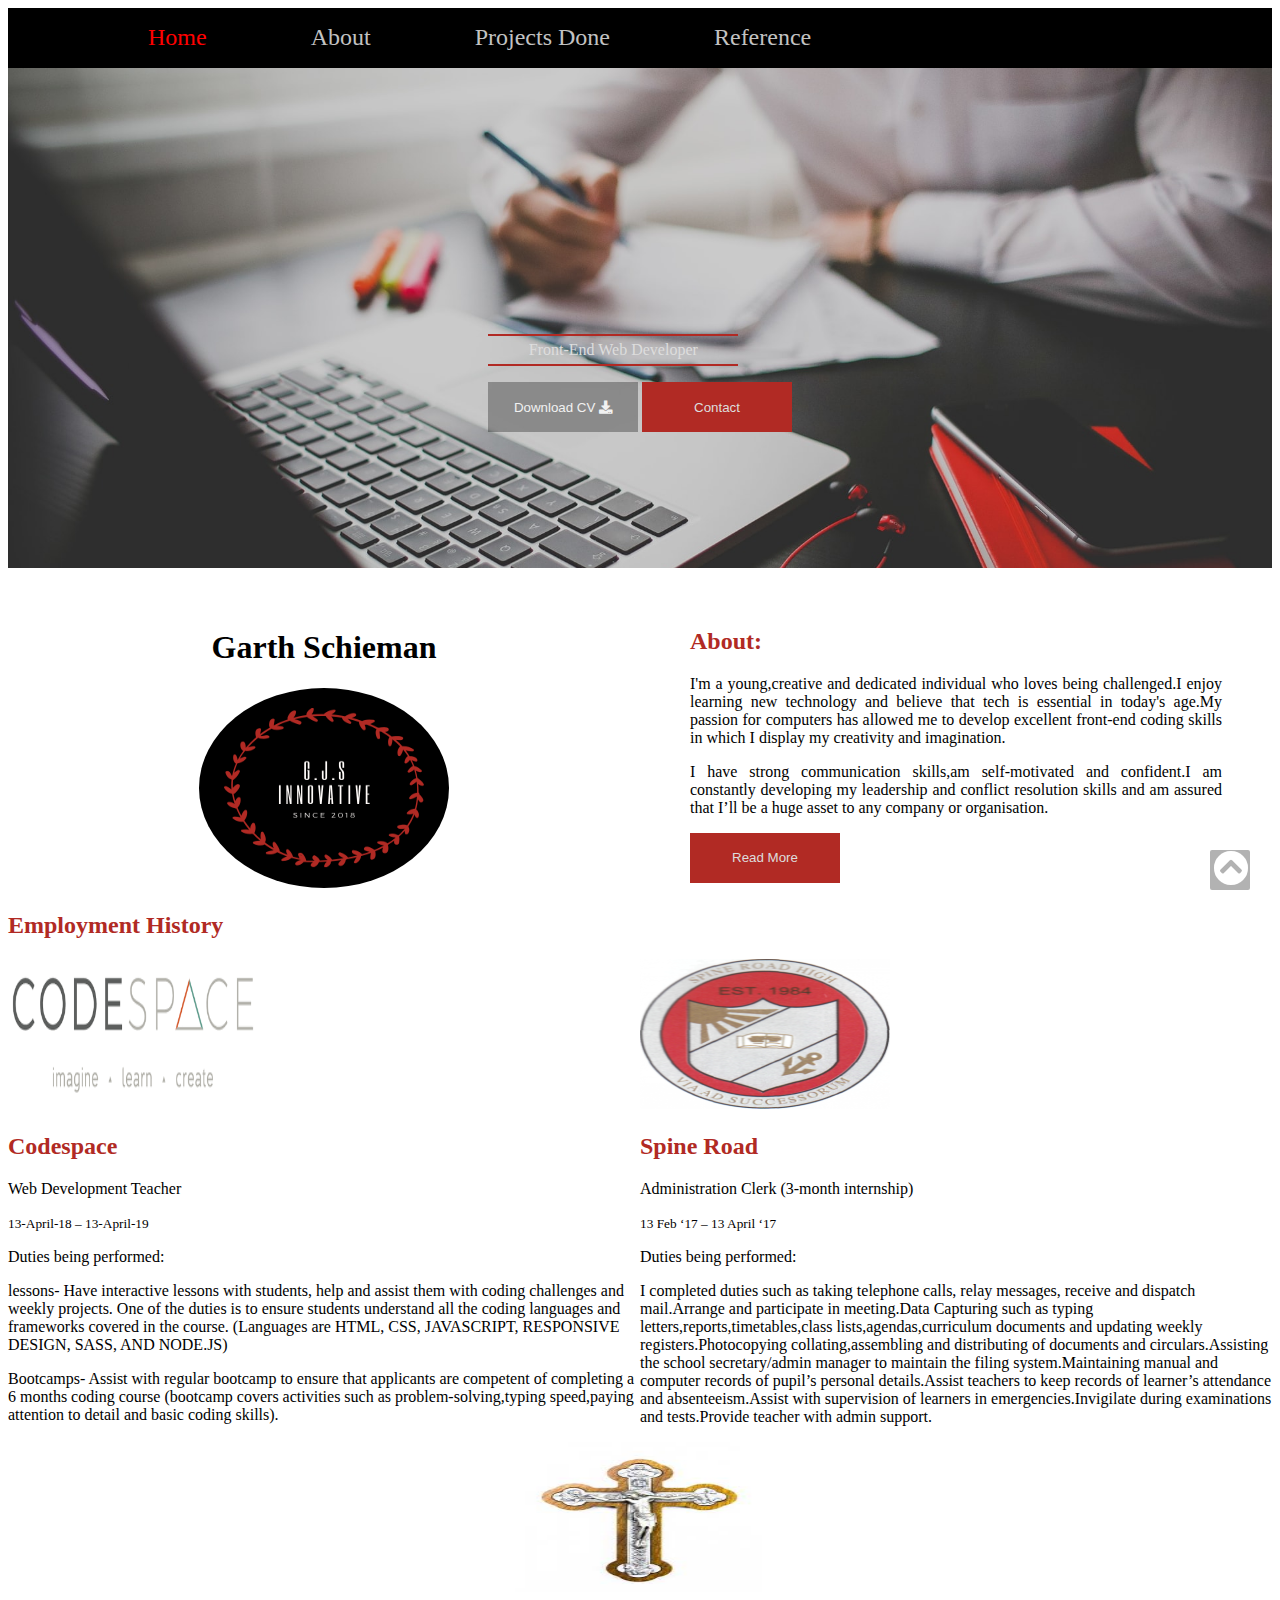
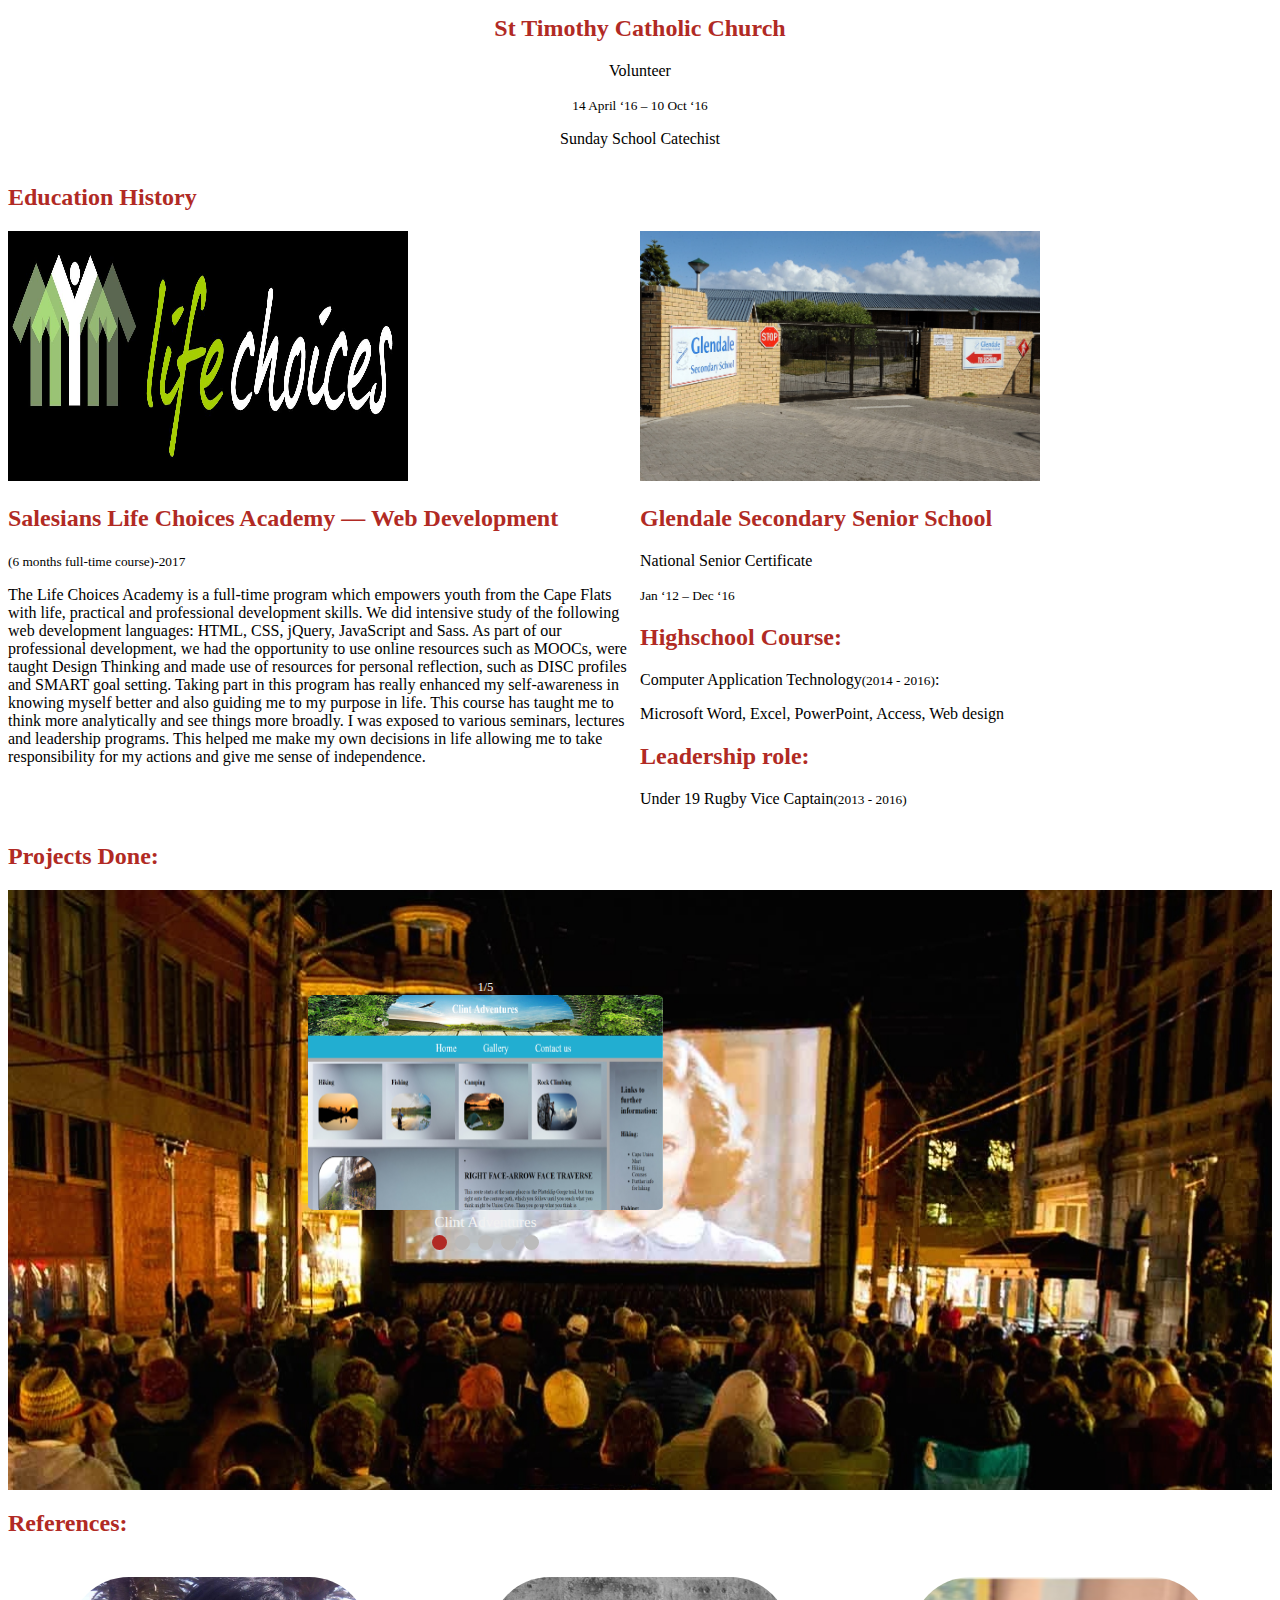
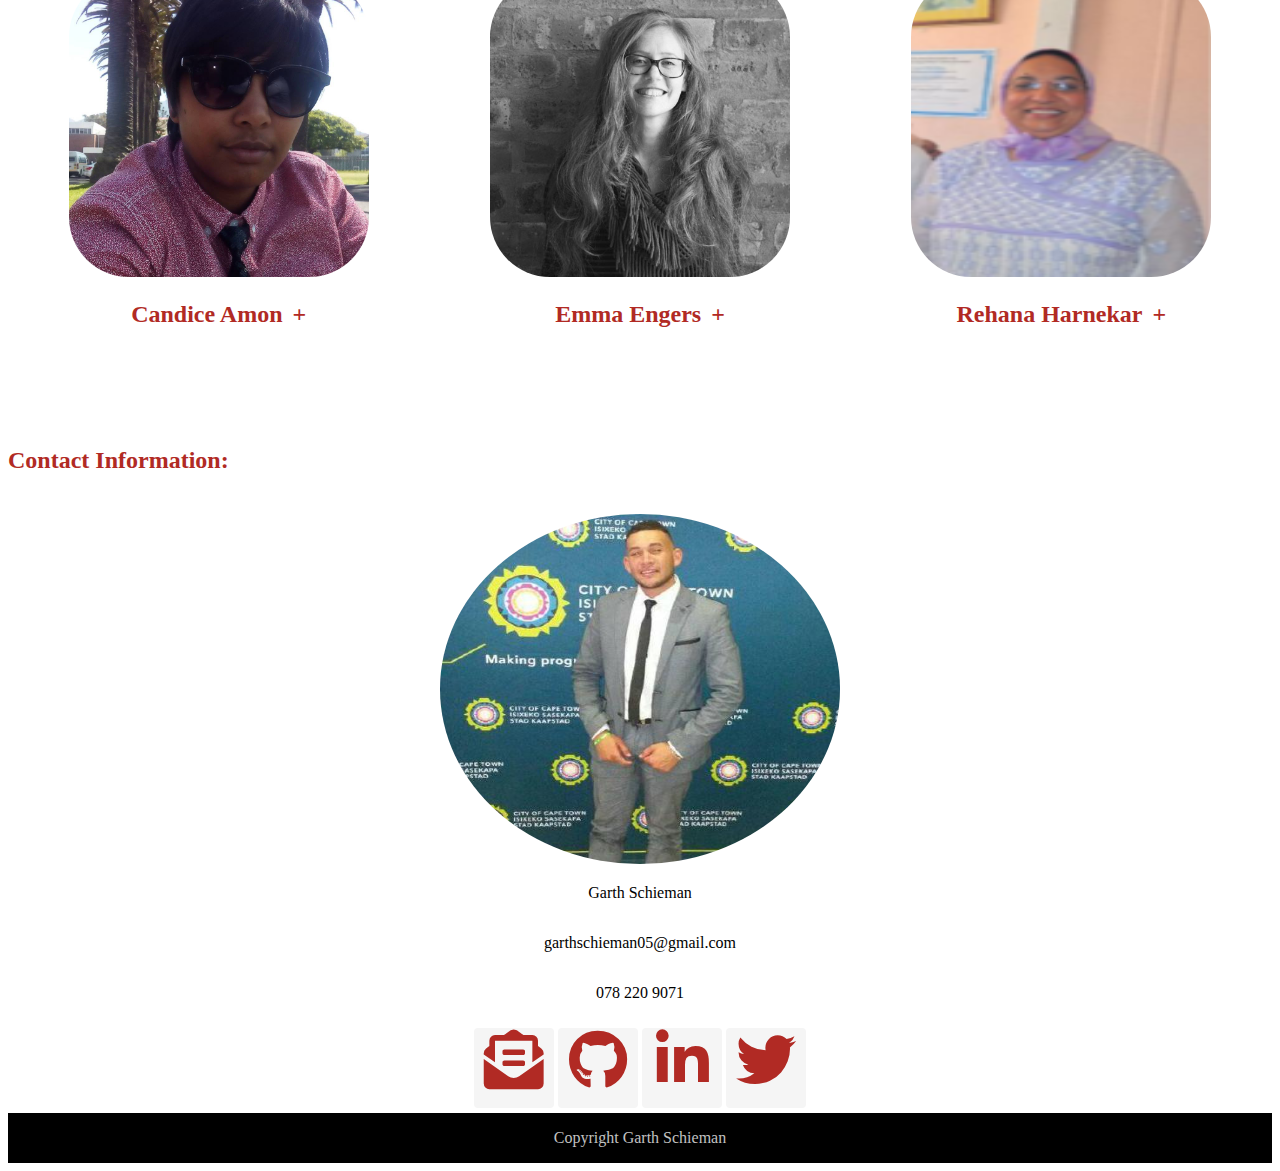
==== commit f901b4a6: "update work expe" ====
--- a/index.html
+++ b/index.html
@@ -2,297 +2,253 @@
 <html>
 <head>
     <title>Portfolio|Garth Schieman</title>
-     <!-- link to icon for title -->
+<!-- link to title icon -->
      <link rel="icon" type="image/PNG" href="images/logo.png">
-
-    <link rel="stylesheet" type="text/css" href="CSS/main.css"/>
-    
-    <link rel="stylesheet" type="text/css" href="CSS/about.css">
-
-    
-    <link rel="stylesheet" type="text/css" href="CSS/projects.css"/>
-
-    
-    <link rel="stylesheet" type="text/css" href="CSS/reference.css">
-    
-    <link rel="stylesheet" type="text/css" href="CSS/contact.css"/>
-    <!-- reference to jQuery library -->
+<!-- link to desktop styling and responsiveness -->
+    <link rel="stylesheet" type="text/css" href="CSS/desktop.css"/>
+<!-- link to tablet styling and responsiveness -->
+    <link rel="stylesheet" type="text/css" href="CSS/tablet.css"/>
+<!-- link to mobile styling and responsiveness -->
+    <link rel="stylesheet" type="text/css" href="CSS/mobile.css"/>
+<!-- reference to jQuery library -->
     <script src="https://ajax.googleapis.com/ajax/libs/jquery/3.2.1/jquery.min.js"></script>
-    
-    <!-- link to font awesome -->
+<!-- link to font awesome -->
     <link rel="stylesheet" href="https://use.fontawesome.com/releases/v5.8.1/css/all.css">
 </head>
 <body>
-    <section id="mainContainer">
-            <nav id="navBar">
-                    <ul>
-                        <li><a href="index.html" class="active">Home</a></li>
-                        <li id="dropDown">
-                            <a href="#personalState" id="aboutInfo">About</a>
-                            <div id="dropDown-Content">
-                                <a href="#workExperience">Work Experience</a>
-                                <a href="#education">Education</a></li>
-                            </div>
-                        </li>
-                        <li><a href="#mainProjectContainer">Projects Done</a></li>
-                        <li><a href="#referenceContainer">Reference</a></li>
-                    </ul>
-                </nav>
-            <a id="topButton"><i class="fas fa-chevron-circle-up"></i></a>    
-            <header id="header">
-                <div id="box">
-                    <p id="description">Front-End Web Developer</p>  
-                    <a href="documents/Garth Schieman Updated CV.pdf" download="Garth Schieman Updated CV"><button id="downloadButton">Download CV <i class="fas fa-download"></i></button></a>
-                    <a href="#mainContactContainer"><button class="buttons">Contact</button></a>
+<!-- container for navbar;links related to specific sections -->
+    <nav id="navBar">
+        <ul>
+            <li><a href="index.html" style="color:red;">Home</a></li>
+            <li id="dropDown">
+                <a href="#personalState" id="aboutInfo">About</a>
+                <div id="dropDown-Content">
+                    <a href="#workExperience">Work Experience</a>
+                    <a href="#education">Education</a></li>
                 </div>
-            </header>
-            <section id="about">
-                <div style="text-align:center;">
-                    <h1>Garth Schieman</h1>
-                    <img src="images/logo.png" alt="Personal logo"  width="250px" height="200px" style="border-radius:50%;">
-                </div>
-                    
-                <div id="personalState">
-                    <h2>About:</h2>
-                    <p>I'm a young, creative and dedicated individual who loves being challenged. I enjoy learning new technology and believe that tech is essential in today's age. My passion for computers has allowed me to develop excellent front-end coding skills in which I display my creativity and imagination.</p>
-                    <p>I have strong communication skills, am self-motivated and confident. I am constantly developing my leadership and conflict resolution skills and am assured that I’ll be a huge asset to any company or organisation.</p>
-                    <a href="about.html"><button class="buttons">Read More</button></a>
-                </div> 
-            </section>
-            <section id="aboutContainer">
-                    <h2 id="employmentHistory">Employment History</h2>
-                    <section id="workExperience">
-                        <div class="workExpe">
-                            <img src="images/code-space-logo.png" alt="codeSpaceLogo" width="250px" height="150px">
-                            <div>
-                                <h2>Codespace</h2>
-            
-                                <p>Web Development Teacher (Currently still undergoing)</p>
-            
-                                <small>13-April-18 –</small> 
-                                
-                                <p>Duties being performed:</p>
-                                    
-                                <p>lessons- Have interactive lessons with students, help and assist them with coding challenges and monthly projects. One of the duties is to ensure students understand all the coding languages and frameworks covered in the course. (Languages are HTML, CSS, JAVASCRIPT, RESPONSIVE DESIGN, SASS, AND NODE.JS)</p>
-                                <p>Bootcamps- Assist with regular bootcamp to ensure that applicants are competent of completing a 6 months coding course (bootcamp covers activities such as problem-solving, typing speed, paying attention to detail and basic coding skills).</p> 
-                            </div>
-                        </div>
-            
-                        <div class="workExpe">
-                            <img src="images/spineRoad-logo.png" alt="spineRoadHighLogo" width="250px" height="150px">
-                                        
-                            <div>
-                                <h2>Spine Road</h2>
-            
-                                <p>Administration Clerk (3-month internship)</p>
-                                
-                                <small>13 Feb ‘17 – 13 April ‘17</small>
+            </li>
+            <li><a href="#mainProjectContainer">Projects Done</a></li>
+            <li><a href="#referenceContainer">Reference</a></li>
+        </ul>
+    </nav>
+<!-- anchor tag for back to top button -->
+    <a id="topButton"><i class="fas fa-chevron-circle-up"></i></a>   
+<!-- header container for landinging image,portfolio description,and buttons for specific functions  -->
+    <header id="header">
+        <div id="box">
+            <p id="description">Front-End Web Developer</p>  
+            <a href="documents/Garth Schieman Updated CV.pdf" download="Garth Schieman Updated CV"><button id="downloadButton">Download CV <i class="fas fa-download"></i></button></a>
+            <a href="#mainContactContainer"><button class="buttons">Contact</button></a>
+        </div>
+    </header>
+<!-- section container for personal logo and personal statement -->
+    <section id="about">
+        <div style="text-align:center;">
+            <h1>Garth Schieman</h1>
+            <img src="images/logo.png" alt="Personal logo"  width="250px" height="200px" style="border-radius:50%;">
+        </div>
+        <div id="personalState">
+            <h2>About:</h2>
+            <p>I'm a young,creative and dedicated individual who loves being challenged.I enjoy learning new technology and believe that tech is essential in today's age.My passion for computers has allowed me to develop excellent front-end coding skills in which I display my creativity and imagination.</p>
+            <p>I have strong communication skills,am self-motivated and confident.I am constantly developing my leadership and conflict resolution skills and am assured that I’ll be a huge asset to any company or organisation.</p>
+            <a href="about.html"><button class="buttons">Read More</button></a>
+        </div> 
+    </section>
+<!-- h2 heading for employment history -->
+    <h2 id="employmentHistory">Employment History</h2>
+<!-- section container for work experience mentioned and div's to contain each vacancy logo and information-->
+    <section id="workExperience">
+        <div class="workExpe">
+            <img src="images/code-space-logo.png" alt="codeSpaceLogo" width="250px" height="150px">
+            <div>
+                <h2>Codespace</h2>
+                <p>Web Development Teacher</p>
+                <small>13-April-18 – 13-April-19</small> 
+                <p>Duties being performed:</p>     
+                <p>lessons- Have interactive lessons with students, help and assist them with coding challenges and weekly projects. One of the duties is to ensure students understand all the coding languages and frameworks covered in the course. (Languages are HTML, CSS, JAVASCRIPT, RESPONSIVE DESIGN, SASS, AND NODE.JS)</p>
+                <p>Bootcamps- Assist with regular bootcamp to ensure that applicants are competent of completing a 6 months coding course (bootcamp covers activities such as problem-solving,typing speed,paying attention to detail and basic coding skills).</p> 
+            </div>
+        </div>
+        <div class="workExpe">
+            <img src="images/spineRoad-logo.png" alt="spineRoadHighLogo" width="250px" height="150px">                   
+            <div>
+                <h2>Spine Road</h2>
+                <p>Administration Clerk (3-month internship)</p>             
+                <small>13 Feb ‘17 – 13 April ‘17</small>
+                <p>Duties being performed:</p>             
+                <p>I completed duties such as taking telephone calls, relay messages, receive and dispatch mail.Arrange and participate in meeting.Data Capturing such as typing letters,reports,timetables,class lists,agendas,curriculum documents and updating weekly registers.Photocopying collating,assembling and distributing of documents and circulars.Assisting the school secretary/admin manager to maintain the filing system.Maintaining manual and computer records of pupil’s personal details.Assist teachers to keep records of learner’s attendance and absenteeism.Assist with supervision of learners in emergencies.Invigilate during examinations and tests.Provide teacher with admin support.</p>   
+            </div>               
+        </div>
+        <div class="workExpe" id="volunteeryWork">
+            <div>               
+                <img src="images/church-logo.jpg" alt="churchLogo" width="250px" height="150px">
+                <h2>St Timothy Catholic Church</h2>
+                <p>Volunteer</p>     
+                <small>14 April ‘16 – 10 Oct ‘16</small>  
+                <p>Sunday School Catechist</p>
+            </div>       
+        </div>
+    </section>
+<!-- h2 heading for educational history -->
+    <h2>Education History</h2>
+    <section id="educationInfo">
+        <div id="Salesians" class="workExpe">
+            <img src="./images/Logo-Life-Choices.jpg" alt="lifeChoicesLogo" class="educationImage">
+            <div id="salesiansInfo">
+                <h2>Salesians Life Choices Academy — Web Development</h2>  
+                <small>(6 months full-time course)-2017</small> 
+                <p>The Life Choices Academy is a full-time program which empowers youth from the Cape Flats with life, practical and professional development skills. We did intensive study of the following web development languages: HTML, CSS, jQuery, JavaScript and Sass. As part of our professional development, we had the opportunity to use online resources such as MOOCs, were taught Design Thinking and made use of resources for personal reflection, such as DISC profiles and SMART goal setting. Taking part in this program has really enhanced my self-awareness in knowing myself better and also guiding me to my purpose in life. This course has taught me to think more analytically and see things more broadly. I was exposed to various seminars, lectures and leadership programs. This helped me make my own decisions in life allowing me to take responsibility for my actions and give me sense of independence.</p>
+            </div>
+        </div>
+        <div id="highSchool">
+            <div id="highSchoolInfo" class="workExpe">
+                <img src="./images/glendale-school-logo.jpg" alt="glendale-school-logo"  class="educationImage">
+                <h2>Glendale Secondary Senior School</h2>
+                <p>National Senior Certificate</p>                  
+                <small>Jan ‘12 – Dec ‘16</small>                  
+                <h2>Highschool Course:</h2>
+                <p>Computer Application Technology<small>(2014 - 2016)</small>:</p>           
+                <p>Microsoft Word, Excel, PowerPoint, Access, Web design</p>                  
+                <h2>Leadership role:</h2>               
+                <p>Under 19 Rugby Vice Captain<small>(2013 - 2016)</small></p>           
+            </div>
+        </div>
+    </section>
+<!-- h2 heading for projects done -->
+    <h2>Projects Done:</h2>
+<!-- section for main project container; slideshow container to contain each project done-->
+    <section id="mainProjectContainer"> 
+        <div class="slideshow-container">
+<!-- div's for each project containing images,indicator of number of projects and project description,with link to specific project  -->
+            <div class="mySlides fade">
+                <div class="numbertext">1/5</div>
+                <a href="https://garth-schieman.github.io/adventure/Clint%20Adventures.html" target="_blank"><img src="./images/adventuresCover.PNG" alt=""  class="projectImages"></a>
+                <div class="text">Clint Adventures</div>
+            </div>            
+            <div class="mySlides fade">
+                <div class="numbertext">2/5</div>
+                <a href="https://garth-schieman.github.io/Code-4-CT/homepage.html" target="_blank"><img src="./images/code4ctCover.PNG" alt=""  class="projectImages"></a>
+                <div class="text">Code 4 CT</div>
+            </div>           
+            <div class="mySlides fade">
+                <div class="numbertext">3/5</div>
+                <a href="https://garth-schieman.github.io/sabc/Homepage.html" target="_blank"><img src="./images/sabcCover.PNG" alt="" class="projectImages"></a>
+                <div class="text">SABC</div>
+            </div>
+            <div class="mySlides fade">
+                <div class="numbertext">4/5</div>
+                <a href="https://garth-schieman.github.io/fashion/index.html" target="_blank"><img src="./images/fashionCover.PNG" alt=""  class="projectImages"></a>
+                <div class="text">Skate Fiesta</div>
+            </div>
+            <div class="mySlides fade">
+                <div class="numbertext">5/5</div>
+                <a href="https://garth-schieman.github.io/portfolio/index.html" target="_blank"><img src="./images/previousPortfolio.PNG" alt="" class="projectImages"></a>
+                <div class="text">Previous Online Portfolio</div>
+            </div>      
+            <div>
+                <span class="dot" onclick="currentSlide(1)"></span> 
+                <span class="dot" onclick="currentSlide(2)"></span> 
+                <span class="dot" onclick="currentSlide(3)"></span> 
+                <span class="dot" onclick="currentSlide(4)"></span> 
+                <span class="dot" onclick="currentSlide(5)"></span> 
+            </div>
+        </div>        
+    </section>
+<!-- h2 heading for references section -->
+    <h2>References:</h2>
+    <!-- section container for references mentioned -->
+    <section id="referenceContainer">
+<!-- div's for reference image and details -->
+        <div class="referenceInfo">
+            <div class="displayDescription">
+                <img src="./images/lifechoices_candice.jpg" alt="candicePhoto" width="300px" height="300px" class="referenceImages">
+                <h2 class="referenceCollapsible">Candice Amon</h2>
+            </div>
+            <div class="hideDescription">
+                <p>Lifechoices (Course Manager)</p>
+                <p>067-033-7946</p>
+            </div>
+        </div>              
+        <div class="referenceInfo">
+            <div class="displayDescription">
+                <img src="./images/Codespace-Team-Emma-Engers.jpg" alt="emmaPhoto" width="300px" height="300px" class="referenceImages">
+                <h2 class="referenceCollapsible">Emma Engers</h2>
+            </div>
+            <div class="hideDescription">
+                <p>Codespace (Supervisor)</p>
+                <p>073-174-8111</p>
+            </div>
+        </div>
+        <div class="referenceInfo" id="referenceTablet">
+            <div class="displayDescription">
+                <img src="./images/rehanaHarnekar.PNG" alt="rehanaHarnekar" width="300px" height="300px" class="referenceImages">
+                <h2 class="referenceCollapsible">Rehana Harnekar</h2>
+            </div>
+            <div class="hideDescription">
+                <p>Spine Road High (Deputy Principal)</p>
+                <p>084-581-2688</p>
+            </div>
+        </div>     
+    </section>
+<!-- h2 heading for contact section -->
+    <h2>Contact Information:</h2>
+<!-- section container for contact information -->
+    <section id="mainContactContainer">
+        <div> 
+            <img src="./images/garth.jpg" alt="garthSchieman" width="400px" height="350px" id="contactImage">
+        </div>
+        <p>Garth Schieman</p>
+        <p>garthschieman05@gmail.com</p>
+        <p>078 220 9071</p>
+<!-- div's for social media communcations -->
+        <div id="socialMediaLinks">
+            <div class="iconContainer">
+                <i class="fas fa-envelope-open-text"></i>
+            </div>
+            <div class="iconContainer">
+                <i class="fab fa-github"></i>
+            </div>
+            <div class="iconContainer">
+                <i class="fab fa-linkedin-in"></i>
+            </div>
+            <div class="iconContainer">
+                <i class="fab fa-twitter"></i>
+            </div>
+        </div>
+    </section>
+<!-- footer container for copyright signature -->
+    <footer id="signatureBar">
+        <p>Copyright&#160;Garth Schieman</p>
+    </footer>
+<!-- link to external javascript page -->
+    <script src="main.js">
         
-                                <p>Duties being performed:</p>
-                                
-                                <p>I completed duties such as taking telephone calls, relay messages, receive and dispatch mail.Arrange and participate in meeting.Data Capturing such as typing letters, reports, timetables, class lists, agendas, curriculum documents and updating weekly registers.Photocopying collating, assembling and distributing of documents and circulars.Assisting the school secretary/ admin manager to maintain the filing system.Maintaining manual and computer records of pupil’s personal details. Assist teachers to keep records of learner’s attendance and absenteeism.Assist with supervision of learners in emergencies. Invigilate during examinations and tests. Provide teacher with admin support.</p>   
-                            </div>               
-                        </div>
-                    </section>
-                    <div class="workExpe" id="volunteeryWork">
-                        <img src="images/church-logo.jpg" alt="churchLogo" width="250px" height="150px">
-                        <div>
-                            <h2>St Timothy Catholic Church</h2>
-        
-                            <p>Volunteer</p>
-                
-                            <small>14 April ‘16 – 10 Oct ‘16</small>
-            
-                            <p>Sunday School Catechist</p>
-                        </div>       
-                    </div>
-                </section>
-                
-                
-                <section id="education">
-                    
-                    <h2>Eduaction History</h2>
-                    <div id="educationInfo">
-                        <div id="Salesians" class="workExpe">
-                            <img src="./images/Logo-Life-Choices.jpg" alt="lifeChoicesLogo" width="550px" height="250px" class="educationImage">
-                            <div id="salesiansInfo">
-                                <h2>Salesians Life Choices Academy — Web Development</h2> 
-                    
-                                <small>(6 months full-time course): 2017</small>
-                    
-                                <p>The Life Choices Academy is a full-time program which empowers youth from the Cape Flats with life, practical and professional development skills. We did intensive study of the following web development languages: HTML, CSS, jQuery, JavaScript and Sass. As part of our professional development, we had the opportunity to use online resources such as MOOCs, were taught Design Thinking and made use of resources for personal reflection, such as DISC profiles and SMART goal setting. Taking part in this program has really enhanced my self-awareness in knowing myself better and also guiding me to my purpose in life. This course has taught me to think more analytically and see things more broadly. I was exposed to various seminars, lectures and leadership programs. This helped me make my own decisions in life allowing me to take responsibility for my actions and give me sense of independence.</p>
-                            </div>
-                        </div>
-                        <div id="highSchool">
-                            <div id="highSchoolInfo" class="workExpe" class="educationImage">
-                                <img src="./images/glendale-school-logo.jpg" alt="glendale-school-logo" width="500px" height="250px">
-        
-                                <h2>Glendale Secondary Senior School</h2>
-        
-                                <p>National Senior Certificate</p>
-                                    
-                                <small>Jan ‘12 – Dec ‘16</small>
-                                    
-                                <h2>Highschool Course:</h2>
-                
-                                <p>Computer Application Technology 
-                                <small>(2014 - 2016)</small>:</p>
-                            
-                                <p>Microsoft Word, Excel, PowerPoint, Access, Web design</p>
-                                    
-                                <h2>Leadership role:</h2>
-                                
-                                <p>Under 19 Rugby Vice Captain
-                                    <small>(2013 - 2016)</small>
-                                </p> 
-                                
-                            </div>
-                        </div>
-                    </div>
-                </section>
-                <h2>Projects Done:</h2>
-                <section id="mainProjectContainer">
+    </script>
+<!-- script for back top button-------------- -->
+    <script>
+// variable button to initailize back to top button
+        var btn = $('#topButton');
 
+        $(window).scroll(function() {
+        if ($(window).scrollTop() > 400) {
+            btn.addClass('show');
+        } else {
+            btn.removeClass('show');
+        }
+        });
 
-                        <div class="slideshow-container">
-        
-                                <div class="mySlides fade">
-                                  <div class="numbertext">1 / 5</div>
-                                  <a href="https://garth-schieman.github.io/adventure/Clint%20Adventures.html" target="_blank"><img src="./images/adventuresCover.PNG" alt="" width="430px" height="240px" class="projectImages"></a>
-                                  <div class="text">Clint Adventures</div>
-                                </div>
-                                
-                                <div class="mySlides fade">
-                                  <div class="numbertext">2 / 5</div>
-                                  <a href="https://garth-schieman.github.io/Code-4-CT/homepage.html" target="_blank"><img src="./images/code4ctCover.PNG" alt="" width="430px" height="240px" class="projectImages"></a>
-                                  <div class="text">Code 4 CT</div>
-                                </div>
-                                
-                                <div class="mySlides fade">
-                                  <div class="numbertext">3 / 5</div>
-                                  <a href="https://garth-schieman.github.io/sabc/Homepage.html" target="_blank"><img src="./images/sabcCover.PNG" alt="" width="430px" height="240px" class="projectImages"></a>
-                                  <div class="text">SABC</div>
-                                </div>
-        
-                                <div class="mySlides fade">
-                                        <div class="numbertext">4 / 5</div>
-                                        <a href="https://garth-schieman.github.io/fashion/index.html" target="_blank"><img src="./images/fashionCover.PNG" alt="" width="430px" height="240px" class="projectImages"></a>
-                                        <div class="text">Skate Fiesta</div>
-                                </div>
-        
-                                <div class="mySlides fade">
-                                        <div class="numbertext">5 / 5</div>
-                                        <a href="https://garth-schieman.github.io/portfolio/index.html" target="_blank"><img src="./images/previousPortfolio.PNG" alt="" width="430px" height="240px" class="projectImages"></a>
-                                        <div class="text">Previous Online Portfolio</div>
-                                      </div>
-                                
-                                <div style="text-align:center">
-                                        <span class="dot" onclick="currentSlide(1)"></span> 
-                                        <span class="dot" onclick="currentSlide(2)"></span> 
-                                        <span class="dot" onclick="currentSlide(3)"></span> 
-                                        <span class="dot" onclick="currentSlide(4)"></span> 
-                                        <span class="dot" onclick="currentSlide(5)"></span> 
-                                      </div>
-                            </div>        
-                </section>
-                <h2>Referances:</h2>
-                <section id="referenceContainer">
-                    
-                        <div class="referenceInfo">
-                            <div class="first">
-                                <img src="./images/lifechoices_candice.jpg" alt="candicePhoto" width="300px" height="300px" class="referenceImages">
-                                <h2 class="referenceCollapsible">Candice Amon</h2>
-                            </div>
-                            <div class="first-p">
-                                <p>Lifechoices (Course Manager)</p>
-                                <p>067-033-7946</p>
-                                <p>Lorem ipsum dolor sit amet consectetur adipisicing elit. Voluptatibus animi veritatis omnis voluptatem, perferendis ex consectetur sint ducimus ut! Minima corrupti ducimus non facilis aut magni est ipsam illo atque!</p>
-                            </div>
-                        </div>
-                            
-                        <div class="referenceInfo">
-                            <div class="first">
-                                <img src="./images/Codespace-Team-Emma-Engers.jpg" alt="emmaPhoto" width="300px" height="300px" class="referenceImages">
-                                <h2 class="referenceCollapsible">Emma Engers</h2>
-                            </div>
-                            <div class="first-p">
-                                <p>Codespace (Supervisor)</p>
-                                <p>073-174-8111</p>
-                                <p>Lorem ipsum dolor, sit amet consectetur adipisicing elit. Ipsa, sequi et explicabo error placeat, veniam nihil sunt odit aut in doloremque vero! Dolore tempora error dolores voluptates, fugit debitis sint?</p>
-                            </div>
-                        </div>
-                
-                        <div class="referenceInfo">
-                            <div class="first">
-                                <img src="./images/rehanaHarnekar.PNG" alt="rehanaHarnekar" width="300px" height="300px" class="referenceImages">
-                                <h2 class="referenceCollapsible">Rehana Harnekar</h2>
-                            </div>
-                            <div class="first-p">
-                                <p>Spine Road High (Deputy Principal)</p>
-                                <p>084-581-2688</p>
-                                <p>Lorem ipsum dolor sit amet consectetur adipisicing elit. Voluptates laudantium voluptas, quas placeat amet, in cupiditate ipsam vero a quasi totam ex! Odit fugiat voluptas qui necessitatibus doloribus enim ipsum.</p>
-                            </div>
-                        </div>
-                    </section>
-                    <h2>Contact Info</h2>
-                    <section id="mainContactContainer">
-                            <section id="contactDetails" class="contactInfo" style="text-align: center;">
-                                <img src="./images/garth.jpg" alt="garthSchieman" width="400px" height="350px" id="contactImage">
-                                <p>Garth Schieman</p>
-                                <p>garthschieman05@gmail.com</p>
-                                <p>078 220 9071</p>
-                                <div id="socialMediaLinks">
-                                        <div class="iconContainer">
-                                                <i class="fas fa-envelope-open-text"></i>
-                                        </div>
-                                        <div class="iconContainer">
-                
-                                                <i class="fab fa-github"></i>
-                                        </div>
-                                        <div class="iconContainer">
-                
-                                                <i class="fab fa-linkedin-in"></i>
-                                        </div>
-                                        <div class="iconContainer">
-                
-                                                <i class="fab fa-twitter"></i>
-                                        </div>
-                                    </div>
-                            </section>
-                        </section>
-        <footer id="signatureBar">
-            <p>Copyright&#160;Garth Schieman</p>
-        </footer>
-    </section>
- <!-- link to external javascript -->
-<script src="main.js">
-</script>
-<script>
-    // back top button----------------
-
-    var btn = $('#topButton');
-
-    $(window).scroll(function() {
-    if ($(window).scrollTop() > 400) {
-        btn.addClass('show');
-    } else {
-        btn.removeClass('show');
-    }
-    });
-
-    btn.on('click', function(e) {
-    e.preventDefault();
-    $('html, body').animate({scrollTop:0}, '400');
-    });
-
-</script>
-<script>
-    // references page----------------
-
-    $('.first-p').hide();   
-    $( "div.first" ).click(function() {
-        $(this).next().fadeIn(1000);
-    });
-</script>
+        btn.on('click', function(e) {
+        e.preventDefault();
+        $('html, body').animate({scrollTop:0}, '400');
+        });
+    </script>
+<!-- script to add text function on reference section- -->
+    <script>
+// jQuery toggle function to hide and display by a click
+        $('.hideDescription').hide();   
+        $( "div.displayDescription" ).click(function() {
+            $(this).next().fadeIn(1000);
+        });
+    </script>
 </body>
 </html>--- a/CSS/desktop.css
+++ b/CSS/desktop.css
@@ -0,0 +1,315 @@
+/* ----------- Non-Retina Screens ----------- */
+@media screen 
+and (min-device-width: 1021px) 
+and (max-device-width: 3000px) 
+and (-webkit-min-device-pixel-ratio: 1) { 
+
+        /* styling for navigation bar */
+        #navBar{
+                display: grid;
+                grid-template-columns: 1fr;
+                grid-template-rows: 1fr;
+                width: 100%;
+                height: 60px;
+                background-color: #FFFFFF;
+                background-color: black;
+        }
+
+        /* styling for navBar unordered list */
+        #navBar>ul>li{
+                display: inline-block;
+                list-style-type: none;
+                padding-left: 100px;
+        }
+
+        /* styling navBar anchor tags */
+        #navBar a{
+                font-size: 24px;
+                color: #C2C2C2;
+                text-decoration: none;
+        }
+
+        #navBar a:hover{
+                color: #B12A24;
+
+        }
+
+        #dropDown {
+                position: relative;
+                display: inline-block;
+        }
+        
+        #dropDown-Content{
+                display: none;
+                position: absolute;
+                background-color: #f1f1f1;
+                min-width: 160px;
+                box-shadow: 0px 8px 16px 0px rgba(0,0,0,0.2);
+                z-index: 1;
+        }
+        
+        #dropDown-Content a {
+                color: black;
+                padding: 12px 16px;
+                text-decoration: none;
+                display: block;
+        }
+        
+        #dropDown-Content a:hover {
+                background-color: #ddd;
+        }
+        
+        #dropDown:hover #dropDown-Content{
+                display: block;
+        }
+
+        /* back to top button-------------------- */
+        #topButton{
+                display: inline-block; 
+                background-color: rgba(0,0,0,.3);
+                width: 40px;
+                height: 40px;
+                color:white;
+                text-align: center;
+                border-radius: 2px;
+                position: fixed;
+                bottom: 10px;
+                font-size: 35px;
+                right: 30px;
+        }
+        #topButton:hover{
+                cursor: pointer;
+                color:#B12A24;
+        }
+
+        #topButton.show{
+                opacity: 1;
+                visibility: visible;
+        }
+        /* header section */
+        /* general styling for header */
+        #header{
+                display:grid;
+                grid-template-columns:repeat(1,1fr);
+                grid-template-rows: 1fr;
+                width:100%;
+                height: 500px;
+                background-repeat: no-repeat;
+                background-size: cover;
+                background-image: url("../images/landingPage.jpg");
+        }
+
+        #box{
+                text-align: center;
+                margin-top:250px;
+        }
+
+        #description{
+                width: 250px;
+                padding-top: 5px;
+                padding-bottom: 5px;
+                margin-left:38%;
+                border-top: 2px solid #B12A24;
+                border-bottom: 2px solid #B12A24;
+                color: #ddd;
+        }
+        /* #6F62F0 */
+        #downloadButton{
+                width: 150px;
+                height: 50px;
+                background-color: rgba(0,0,0,.3);
+                border: none;
+                color: #f1f1f1;
+                cursor: pointer;
+        }
+
+        h2{
+                color: #B12A24;
+        }
+
+        #about{
+                display:grid;
+                grid-template-columns:repeat(2,1fr);
+                grid-template-rows: 1fr;
+                width:100%;
+                height: auto;
+                padding-top: 40px;
+        }
+
+        #personalState{
+                text-align: justify;
+                padding-left: 50px;
+                padding-right:50px;
+        }
+
+        .buttons{
+                width: 150px;
+                height: 50px;
+                border: none;
+                background-color:#B12A24;
+                margin-bottom: 4px;
+                text-decoration: none;
+                color: #ddd;
+                cursor: pointer;
+        }
+
+        .workLogo{
+                border-radius: 50%;
+        }
+
+        #workExperience{
+                display:grid;
+                grid-template-columns:repeat(2,1fr);
+                grid-template-rows: 1fr;
+                width:100%;
+        }
+
+        #volunteeryWork{
+                width: 200%;
+                text-align: center;
+        }
+
+        .educationImage{
+                width:400px;
+                height:250px;
+                text-align: center;
+        }
+
+        #educationInfo{
+                display:grid;
+                grid-template-columns:repeat(2,1fr);
+                grid-template-rows: 1fr;
+                width:100%;
+        }
+
+        /* projects---------------------- */
+        #mainProjectContainer{
+                width: 100%;
+                height: 600px;
+                display: grid;
+                grid-template-columns: repeat(2,1fr);
+                grid-template-rows: repeat(1,1fr);
+                text-align: center;
+                background-image: url('../images/projectBackground.jpg');
+                background-repeat: no-repeat;
+                background-size: 100%;
+        }
+        
+        .projectImages{
+                width: 355px;
+                height: 215px;
+                border-radius: 2%;
+        }
+        
+        /* Slideshow container */
+        .slideshow-container {
+                margin: 90px 0px 0px 300px;
+        }
+        
+        /* Caption text */
+        .text {
+        color: #f2f2f2;
+        font-size: 15px;
+        bottom: 8px;
+        }
+        
+        /* Number text (1/3 etc) */
+        .numbertext {
+        color: #f2f2f2;
+        font-size: 12px;
+        top: 0;
+        }
+        
+        /* The dots/bullets/indicators */
+        .dot {
+        cursor: pointer;
+        height: 15px;
+        width: 15px;
+        margin:4px 2px;
+        background-color: #bbb;
+        border-radius: 50%;
+        border: none;
+        display: inline-block;
+        transition: background-color 0.6s ease;
+        }
+        
+        .active, .dot:hover {
+        background-color: #B12A24;
+        }
+        /* references----------------------------*/
+        
+        #referenceContainer{
+                display: grid;
+                grid-template-columns: repeat(3,1fr);
+                grid-template-rows: repeat(1,1fr);
+                width: 100%;
+                height: 450px;
+                padding: 20px 0px 0px 0px;
+        }
+        
+        .referenceInfo{
+                text-align:center;
+        }
+
+        .displayDescription{
+                text-align: center;
+        }
+
+        .referenceImages{
+                border-radius: 20%;
+        }
+        
+        .referenceCollapsible::after{
+                content: '\002B';
+                color: #B12A24;
+                font-weight: bold;
+                margin-left: 10px;
+                cursor: pointer;
+        }
+        /* contact------------------------- */
+        #mainContactContainer{
+                display: grid;
+                grid-template-columns: repeat(1,1fr);
+                grid-template-rows: repeat(1,1fr);
+                width: 100%; 
+                height: auto;
+                margin-top: 40px;
+                text-align: center;
+        }
+        
+        #socialMediaLinks{
+                width: 100%;
+                height: auto;
+                color: #B12A24;    
+        }
+        
+        .iconContainer{
+                width: 80px;
+                height: 80px;
+                font-size: 60px;
+                cursor: pointer;
+                align-items: center;
+                background-color: whitesmoke;
+                border-radius: 4px;
+                margin: 10px 0px 5px 0px;
+                display: inline-block;
+        }
+        
+        .iconContainer:hover{
+                background-color:#fff;
+        }
+        
+        #contactImage{
+                border-radius: 50%;
+        }
+
+        #signatureBar{
+                display: grid;
+                grid-template-columns: repeat(1,1fr);
+                grid-template-rows: repeat(1,1fr);
+                width: 100%;
+                text-align: center;
+                color: #C2C2C2;
+                background-color: black;
+        }
+} --- a/CSS/tablet.css
+++ b/CSS/tablet.css
@@ -0,0 +1,330 @@
+/* ----------- Non-Retina Screens ----------- */
+@media screen 
+and (min-device-width: 481px) 
+and (max-device-width: 1020px) 
+and (-webkit-min-device-pixel-ratio: 1) { 
+/* styling for navigation bar */
+#navBar{
+        display: grid;
+        grid-template-columns: 1fr;
+        grid-template-rows: 1fr;
+        width: 100%;
+        height: 60px;
+        background-color: #FFFFFF;
+        background-color: black;
+}
+
+/* styling for navBar unordered list */
+#navBar>ul>li{
+        display: inline-block;
+        list-style-type: none;
+        padding-left: 100px;
+}
+
+/* styling navBar anchor tags */
+#navBar a{
+        font-size: 24px;
+        color: #C2C2C2;
+        text-decoration: none;
+}
+
+#navBar a:hover{
+        color: #B12A24;
+
+}
+
+#dropDown {
+        position: relative;
+        display: inline-block;
+}
+      
+#dropDown-Content{
+        display: none;
+        position: absolute;
+        background-color: #f1f1f1;
+        min-width: 160px;
+        box-shadow: 0px 8px 16px 0px rgba(0,0,0,0.2);
+        z-index: 1;
+}
+      
+#dropDown-Content a {
+        color: black;
+        padding: 12px 16px;
+        text-decoration: none;
+        display: block;
+}
+      
+#dropDown-Content a:hover {
+        background-color: #ddd;
+}
+      
+#dropDown:hover #dropDown-Content{
+        display: block;
+}
+
+/* back to top button-------------------- */
+#topButton{
+        display: inline-block;
+        background-color: rgba(0,0,0,.3);
+        width: 40px;
+        height: 40px;
+        color:white;
+        text-align: center;
+        border-radius: 2px;
+        position: fixed;
+        bottom: 10px;
+        font-size: 35px;
+        right: 30px;
+}
+#topButton:hover{
+        cursor: pointer;
+        color:#B12A24;
+}
+
+#topButton.show{
+        opacity: 1;
+        visibility: visible;
+}
+/* header section */
+/* general styling for header */
+#header{
+        display:grid;
+        grid-template-columns:repeat(1,1fr);
+        grid-template-rows: 1fr;
+        width:100%;
+        height: 500px;
+        background-repeat: no-repeat;
+        background-size: cover;
+        background-image: url("../images/landingPage.jpg");
+}
+
+#box{
+        text-align: center;
+        margin-top:250px;
+}
+
+#description{
+        width: 250px;
+        padding-top: 5px;
+        padding-bottom: 5px;
+        margin-left:37%;
+        border-top: 2px solid #B12A24;
+        border-bottom: 2px solid #B12A24;
+        color: #ddd;
+}
+
+#downloadButton{
+        width: 150px;
+        height: 50px;
+        background-color: rgba(0,0,0,.3);
+        border: none;
+        color: #f1f1f1;
+        cursor: pointer;
+}
+
+h2{
+        color: #B12A24;
+}
+
+#about{
+        display:grid;
+        grid-template-columns:repeat(1,1fr);
+        grid-template-rows: 1fr;
+        width:100%;
+        height: auto;
+        /* padding-top: 40px; */
+}
+
+#personalState{
+        text-align: justify;
+        padding-left: 50px;
+        padding-right:50px;
+}
+
+.buttons{
+        width: 150px;
+        height: 50px;
+        border: none;
+        background-color:#B12A24;
+        margin-bottom: 4px;
+        text-decoration: none;
+        color: #ddd;
+        cursor: pointer;
+}
+
+
+/* about---------------------------------- */
+#workExperience{
+        display:grid;
+        grid-template-columns:repeat(1,1fr);
+        grid-template-rows: 1fr;
+        width:100%;
+        height: auto;
+        padding-top: 20px;
+}
+
+.workLogo{
+        border-radius: 50%;
+}
+
+.workExpe{
+        padding: 0px 20px 0px 40px;
+}
+
+#volunteeryWork{
+        text-align: center;
+}
+
+.educationImage{
+        width:100%;
+        height:300px;
+        text-align: center;
+}
+
+#education{
+        display:grid;
+        grid-template-columns:repeat(1,1fr);
+        grid-template-rows: 1fr;
+        width:100%;
+        text-align: left;
+}
+
+#educationInfo{
+        display:grid;
+        grid-template-columns:repeat(1,1fr);
+        grid-template-rows: 1fr;
+        width:100%;
+}
+
+/* projects---------------------- */
+#mainProjectContainer{
+        width: 100%;
+        height: 600px;
+        display: grid;
+        grid-template-columns: repeat(1,1fr);
+        grid-template-rows: repeat(1,1fr);
+        background-image: url('../images/projectBackground.jpg');
+        background-repeat: no-repeat;
+        background-size: 100%;
+    }
+    
+    .projectImages{
+        border-radius: 2%;
+        width:51%; 
+        height:200px;
+    }
+    
+    /* Slideshow container */
+    .slideshow-container {
+        margin: 80px 0px 0px 280px;
+        
+    }
+    
+    /* Caption text */
+    .text {
+      color: #f2f2f2;
+      font-size: 15px;
+      bottom: 8px;
+      margin: 0px 0px 0px 120px;
+    }
+    
+    /* Number text (1/3 etc) */
+    .numbertext {
+      color: #f2f2f2;
+      font-size: 12px;
+      top: 0;
+      margin: 0px 0px 0px 150px;
+    }
+    
+    /* The dots/bullets/indicators */
+    .dot {
+      cursor: pointer;
+      height: 15px;
+      width: 15px;
+      margin:4px 0px 0px 40px;
+      background-color: #bbb;
+      border-radius: 50%;
+      border: none;
+      display: inline-block;
+      transition: background-color 0.6s ease;
+    }
+    
+    .active, .dot:hover {
+      background-color: #B12A24;
+    }
+ /* references----------------------------*/
+    
+    #referenceContainer{
+        display: grid;
+        grid-template-columns: repeat(2,1fr);
+        grid-template-rows: repeat(1,1fr);
+        width: 100%;
+        height: auto;
+        text-align: center;
+    }
+
+    .referenceImages{
+        border-radius: 20%;
+    }
+    
+    .referenceCollapsible::after{
+        content: '\002B';
+        margin-left: 10px;
+        color: #B12A24;
+        font-weight: bold;
+        cursor: pointer;
+    }
+
+    #referenceTablet{
+        width: 200%;
+        text-align: center;
+    }
+
+    /* contact------------------------- */
+    #mainContactContainer{
+        display: grid;
+        grid-template-columns: repeat(1,1fr);
+        grid-template-rows: repeat(1,1fr);
+        width: 100%; 
+        height: auto;
+        text-align: center;
+    }
+    
+    #socialMediaLinks{
+        width: 100%;
+        height: auto;
+        color: #B12A24;
+        
+    }
+    
+    .iconContainer{
+        width: 80px;
+        height: auto;
+        font-size: 60px;
+        cursor: pointer;
+        align-items: center;
+        background-color: whitesmoke;
+        border-radius: 4px;
+        margin: 10px 0px 5px 0px;
+        display:inline-block;
+    }
+    
+    .iconContainer:hover{
+        background-color:#fff;
+    }
+    
+    #contactImage{
+        border-radius: 50%;
+    }
+
+#signatureBar{
+        display: grid;
+        grid-template-columns: repeat(1,1fr);
+        grid-template-rows: repeat(1,1fr);
+        width: 100%;
+        height: 60px;
+        text-align: center;
+        color: #C2C2C2;
+        background-color: black;
+}
+} --- a/CSS/mobile.css
+++ b/CSS/mobile.css
@@ -0,0 +1,325 @@
+/* ----------- Non-Retina Screens ----------- */
+@media screen 
+and (min-device-width: 320px) 
+and (max-device-width: 480px) 
+and (-webkit-min-device-pixel-ratio: 1) { 
+/* styling for navigation bar */
+#navBar{
+        display: grid;
+        grid-template-columns: 1fr;
+        grid-template-rows: 1fr;
+        width: 100%;
+        height: 60px;
+        background-color: #FFFFFF;
+        background-color: black;
+}
+
+/* styling for navBar unordered list */
+#navBar>ul>li{
+        display: inline-block;
+        list-style-type: none;
+        padding-left: 100px;
+}
+
+/* styling navBar anchor tags */
+#navBar a{
+        font-size: 24px;
+        color: #C2C2C2;
+        text-decoration: none;
+}
+
+#navBar a:hover{
+        color: #B12A24;
+
+}
+
+#dropDown {
+        position: relative;
+        display: inline-block;
+}
+      
+#dropDown-Content{
+        display: none;
+        position: absolute;
+        background-color: #f1f1f1;
+        min-width: 160px;
+        box-shadow: 0px 8px 16px 0px rgba(0,0,0,0.2);
+        z-index: 1;
+}
+      
+#dropDown-Content a {
+        color: black;
+        padding: 12px 16px;
+        text-decoration: none;
+        display: block;
+}
+      
+#dropDown-Content a:hover {
+        background-color: #ddd;
+}
+      
+#dropDown:hover #dropDown-Content{
+        display: block;
+}
+
+/* back to top button-------------------- */
+#topButton{
+        display: inline-block;
+        background-color: rgba(0,0,0,.3);
+        width: 40px;
+        height: 40px;
+        color:white;
+        text-align: center;
+        border-radius: 2px;
+        position: fixed;
+        bottom: 10px;
+        font-size: 35px;
+        right: 30px;
+}
+#topButton:hover{
+        cursor: pointer;
+        color:#B12A24;
+}
+
+#topButton.show{
+        opacity: 1;
+        visibility: visible;
+}
+/* header section */
+/* general styling for header */
+#header{
+        display:grid;
+        grid-template-columns:repeat(1,1fr);
+        grid-template-rows: 1fr;
+        width:100%;
+        height: 500px;
+        background-repeat: no-repeat;
+        background-size: cover;
+        background-image: url("../images/landingPage.jpg");
+}
+
+#box{
+        text-align: center;
+        margin-top:250px;
+}
+
+#description{
+        width: 250px;
+        padding-top: 5px;
+        padding-bottom: 5px;
+        margin-left:37%;
+        border-top: 2px solid #B12A24;
+        border-bottom: 2px solid #B12A24;
+        color: #ddd;
+}
+
+#downloadButton{
+        width: 150px;
+        height: 50px;
+        background-color: rgba(0,0,0,.3);
+        border: none;
+        color: #f1f1f1;
+        cursor: pointer;
+}
+
+h2{
+        color: #B12A24;
+}
+
+#about{
+        display:grid;
+        grid-template-columns:repeat(1,1fr);
+        grid-template-rows: 1fr;
+        width:100%;
+        height: auto;
+}
+
+#personalState{
+        text-align: justify;
+        padding-left: 50px;
+        padding-right:50px;
+}
+
+.buttons{
+        width: 150px;
+        height: 50px;
+        border: none;
+        background-color:#B12A24;
+        margin-bottom: 4px;
+        text-decoration: none;
+        color: #ddd;
+        cursor: pointer;
+}
+
+
+/* about---------------------------------- */
+#workExperience{
+        display:grid;
+        grid-template-columns:repeat(1,1fr);
+        grid-template-rows: 1fr;
+        width:100%;
+        height: auto;
+        padding-top: 20px;
+}
+
+.workLogo{
+        border-radius: 50%;
+}
+
+.workExpe{
+        padding: 0px 20px 0px 40px;
+}
+
+#volunteeryWork{
+        text-align: center;
+}
+
+.educationImage{
+        width:100%;
+        height:300px;
+        text-align: center;
+}
+
+#education{
+        display:grid;
+        grid-template-columns:repeat(1,1fr);
+        grid-template-rows: 1fr;
+        width:100%;
+        text-align: left;
+}
+
+#educationInfo{
+        display:grid;
+        grid-template-columns:repeat(1,1fr);
+        grid-template-rows: 1fr;
+        width:100%;
+}
+
+/* projects---------------------- */
+#mainProjectContainer{
+        width: 100%;
+        height: 600px;
+        display: grid;
+        grid-template-columns: repeat(1,1fr);
+        grid-template-rows: repeat(1,1fr);
+        /* text-align: center; */
+        background-image: url('../images/projectBackground.jpg');
+        background-repeat: no-repeat;
+        background-size: 100%;
+    }
+    
+    .projectImages{
+        border-radius: 2%;
+        width:51%; 
+        height:200px;
+    }
+    
+    /* Slideshow container */
+    .slideshow-container {
+        margin: 80px 0px 0px 280px;
+        
+    }
+    
+    /* Caption text */
+    .text {
+      color: #f2f2f2;
+      font-size: 15px;
+      bottom: 8px;
+      margin: 0px 0px 0px 120px;
+    }
+    
+    /* Number text (1/3 etc) */
+    .numbertext {
+      color: #f2f2f2;
+      font-size: 12px;
+      top: 0;
+      margin: 0px 0px 0px 150px;
+    }
+    
+    /* The dots/bullets/indicators */
+    .dot {
+      cursor: pointer;
+      height: 15px;
+      width: 15px;
+      margin:4px 0px 0px 40px;
+      background-color: #bbb;
+      border-radius: 50%;
+      border: none;
+      display: inline-block;
+      transition: background-color 0.6s ease;
+    }
+    
+    .active, .dot:hover {
+      background-color: #B12A24;
+    }
+ /* references----------------------------*/
+    
+    #referenceContainer{
+        display: grid;
+        grid-template-columns: repeat(1,1fr);
+        grid-template-rows: repeat(1,1fr);
+        width: 100%;
+        height: auto;
+        text-align: center;
+    }
+
+    .referenceImages{
+        border-radius: 20%;
+    }
+    
+    .referenceCollapsible::after{
+        content: '\002B';
+        margin-left: 10px;
+        color: #B12A24;
+        font-weight: bold;
+        cursor: pointer;
+    }
+
+    /* contact------------------------- */
+    #mainContactContainer{
+        display: grid;
+        grid-template-columns: repeat(1,1fr);
+        grid-template-rows: repeat(1,1fr);
+        width: 100%; 
+        height: auto;
+        text-align: center;
+    }
+    
+    #socialMediaLinks{
+        width: 100%;
+        height: auto;
+        color: #B12A24;
+        
+    }
+    
+    .iconContainer{
+        width: 80px;
+        height: auto;
+        font-size: 60px;
+        cursor: pointer;
+        align-items: center;
+        background-color: whitesmoke;
+        border-radius: 4px;
+        margin: 10px 0px 5px 0px;
+        display:inline-block;
+    }
+    
+    .iconContainer:hover{
+        background-color:#fff;
+    }
+    
+    #contactImage{
+        border-radius: 50%;
+    }
+
+#signatureBar{
+        display: grid;
+        grid-template-columns: repeat(1,1fr);
+        grid-template-rows: repeat(1,1fr);
+        width: 100%;
+        height: 60px;
+        text-align: center;
+        color: #C2C2C2;
+        background-color: black;
+}
+} 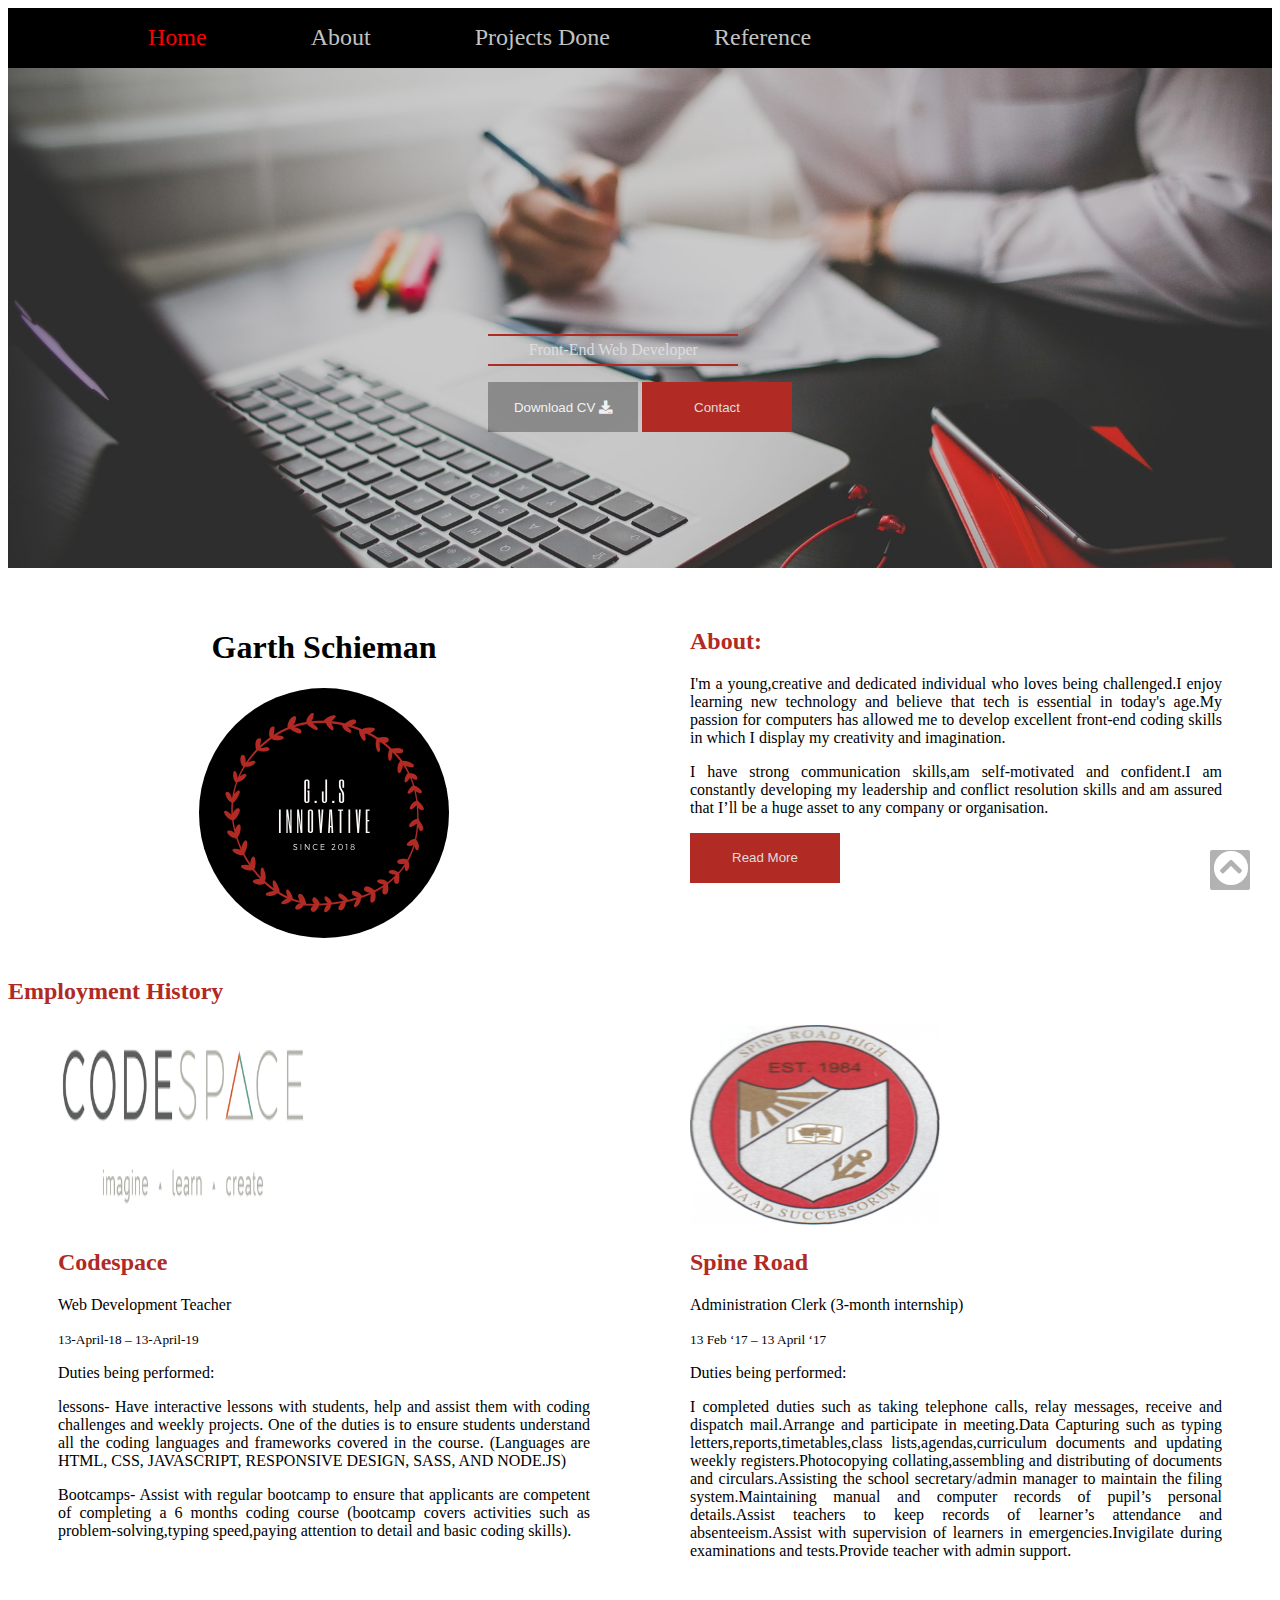
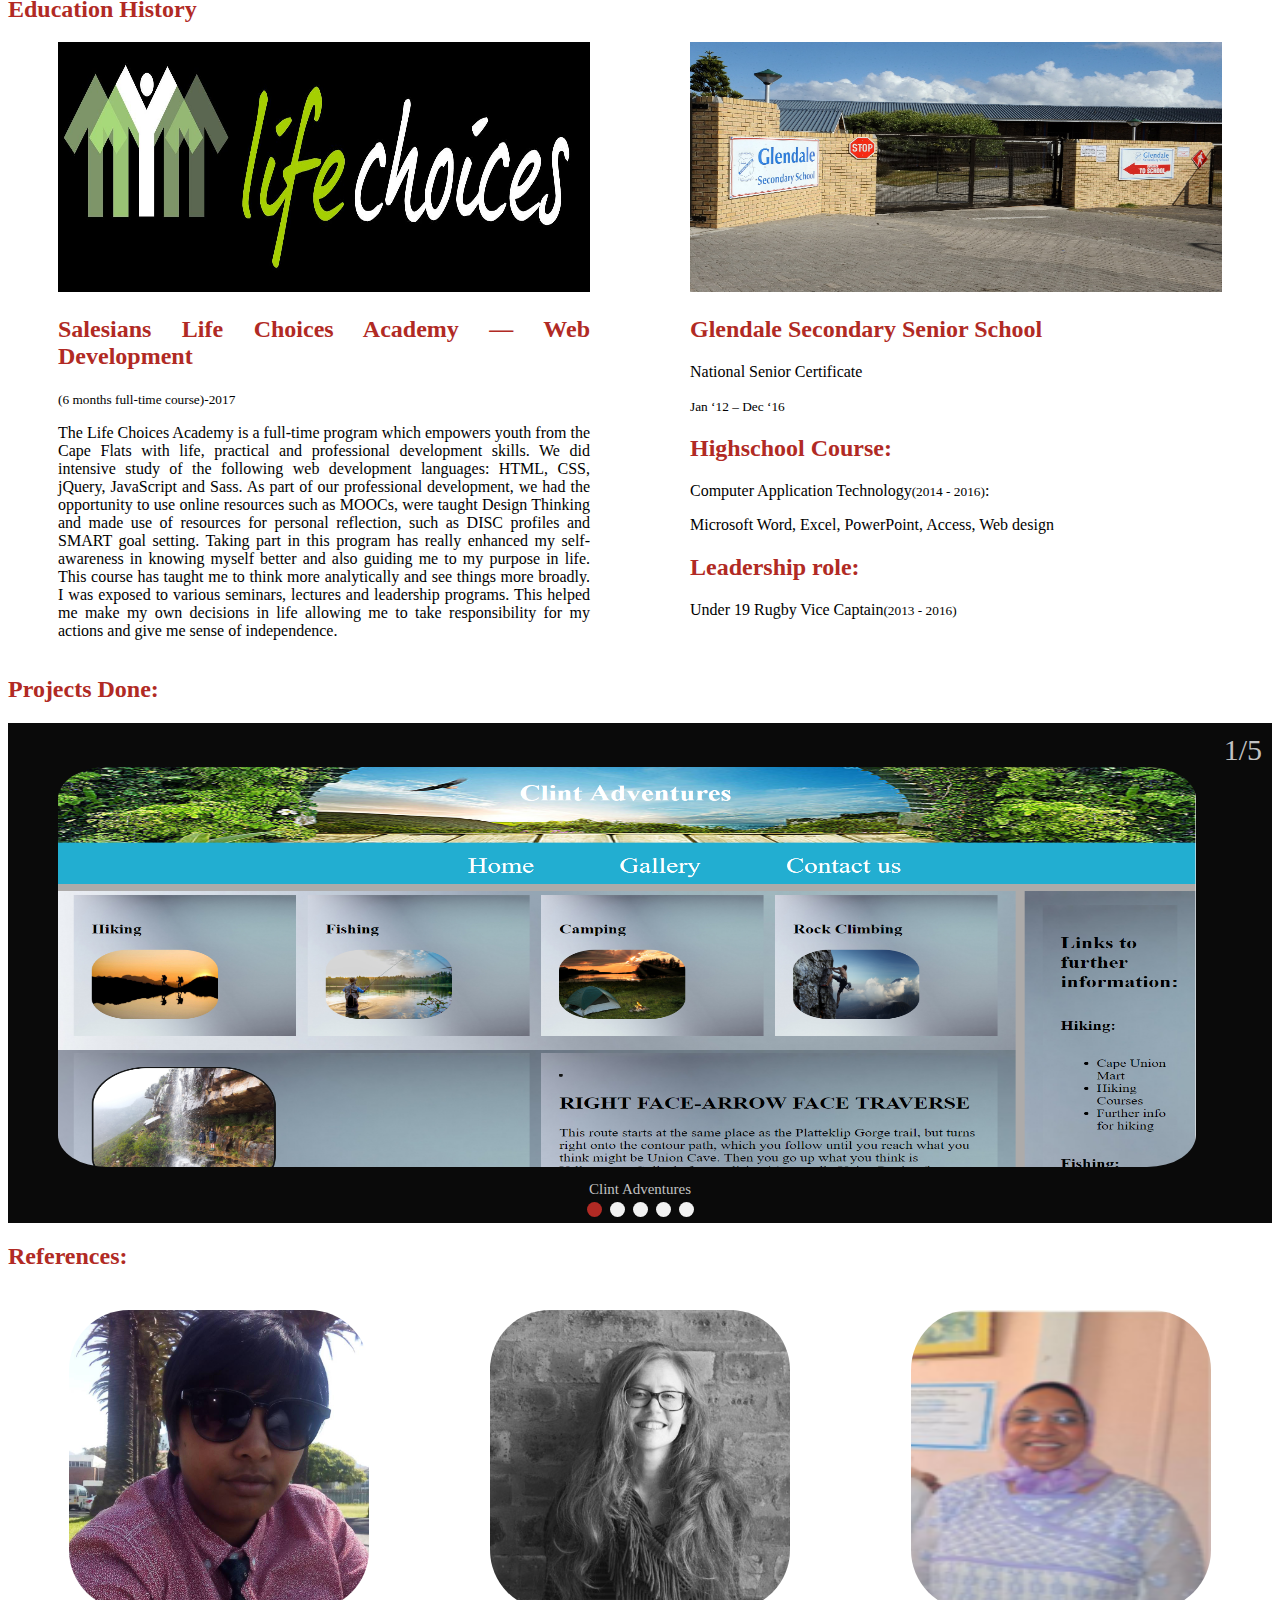
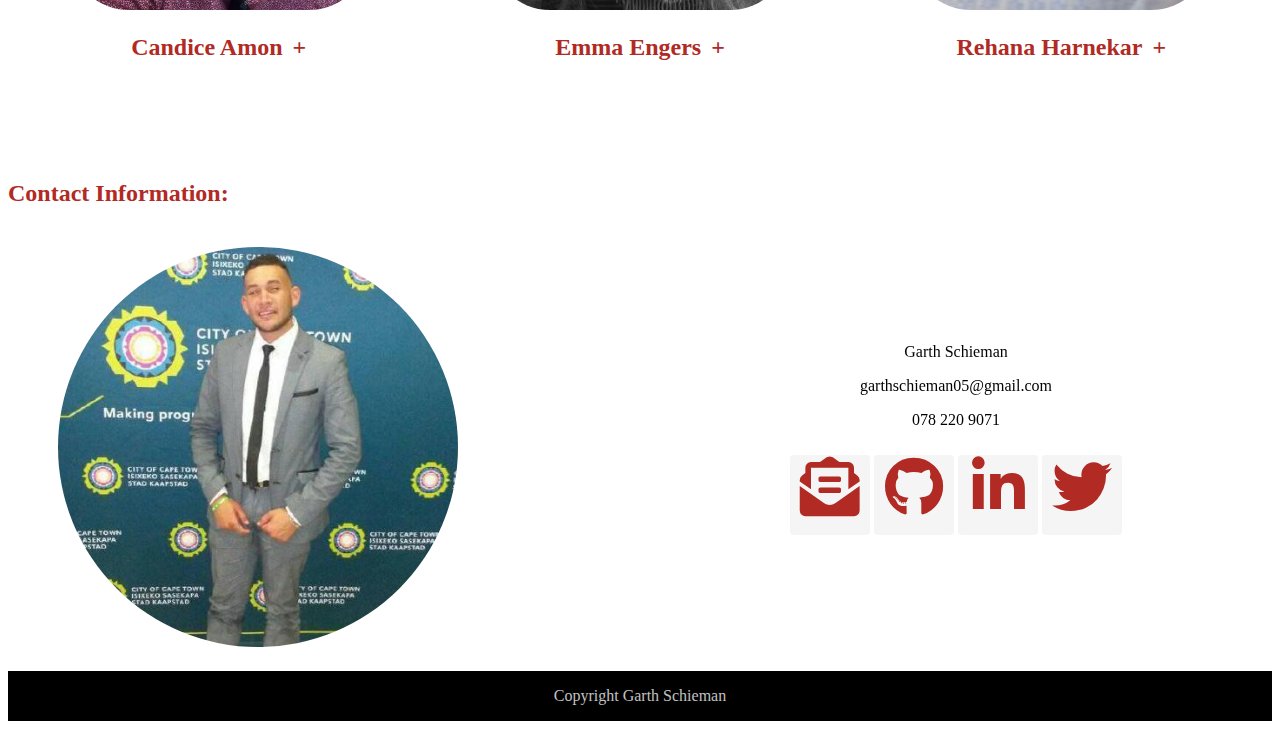
==== commit 454065fe: "final professional cv update" ====
--- a/index.html
+++ b/index.html
@@ -23,12 +23,12 @@
             <li id="dropDown">
                 <a href="#personalState" id="aboutInfo">About</a>
                 <div id="dropDown-Content">
-                    <a href="#workExperience">Work Experience</a>
+                    <a href="#employmentHistory">Work Experience</a>
                     <a href="#education">Education</a></li>
                 </div>
             </li>
-            <li><a href="#mainProjectContainer">Projects Done</a></li>
-            <li><a href="#referenceContainer">Reference</a></li>
+            <li><a href="#projects">Projects Done</a></li>
+            <li><a href="#reference">Reference</a></li>
         </ul>
     </nav>
 <!-- anchor tag for back to top button -->
@@ -38,28 +38,28 @@
         <div id="box">
             <p id="description">Front-End Web Developer</p>  
             <a href="documents/Garth Schieman Updated CV.pdf" download="Garth Schieman Updated CV"><button id="downloadButton">Download CV <i class="fas fa-download"></i></button></a>
-            <a href="#mainContactContainer"><button class="buttons">Contact</button></a>
+            <a href="#contact"><button class="buttons">Contact</button></a>
         </div>
     </header>
 <!-- section container for personal logo and personal statement -->
     <section id="about">
         <div style="text-align:center;">
             <h1>Garth Schieman</h1>
-            <img src="images/logo.png" alt="Personal logo"  width="250px" height="200px" style="border-radius:50%;">
+            <img src="images/logo.png" alt="Personal logo"  width="250px" height="auto" style="border-radius:50%;">
         </div>
         <div id="personalState">
             <h2>About:</h2>
             <p>I'm a young,creative and dedicated individual who loves being challenged.I enjoy learning new technology and believe that tech is essential in today's age.My passion for computers has allowed me to develop excellent front-end coding skills in which I display my creativity and imagination.</p>
             <p>I have strong communication skills,am self-motivated and confident.I am constantly developing my leadership and conflict resolution skills and am assured that I’ll be a huge asset to any company or organisation.</p>
-            <a href="about.html"><button class="buttons">Read More</button></a>
+            <a href="http://www.lifechoices.co.za/coding/garth-schieman-brighter-future" target="_blank"><button class="buttons">Read More</button></a>
         </div> 
     </section>
 <!-- h2 heading for employment history -->
     <h2 id="employmentHistory">Employment History</h2>
 <!-- section container for work experience mentioned and div's to contain each vacancy logo and information-->
     <section id="workExperience">
-        <div class="workExpe">
-            <img src="images/code-space-logo.png" alt="codeSpaceLogo" width="250px" height="150px">
+        <div class="contentAdjustment">
+            <img src="images/code-space-logo.png" alt="codeSpaceLogo" width="250px" height="200px">
             <div>
                 <h2>Codespace</h2>
                 <p>Web Development Teacher</p>
@@ -69,8 +69,8 @@
                 <p>Bootcamps- Assist with regular bootcamp to ensure that applicants are competent of completing a 6 months coding course (bootcamp covers activities such as problem-solving,typing speed,paying attention to detail and basic coding skills).</p> 
             </div>
         </div>
-        <div class="workExpe">
-            <img src="images/spineRoad-logo.png" alt="spineRoadHighLogo" width="250px" height="150px">                   
+        <div class="contentAdjustment">
+            <img src="images/spineRoad-logo.png" alt="spineRoadHighLogo" width="250px" height="200px">                   
             <div>
                 <h2>Spine Road</h2>
                 <p>Administration Clerk (3-month internship)</p>             
@@ -79,20 +79,11 @@
                 <p>I completed duties such as taking telephone calls, relay messages, receive and dispatch mail.Arrange and participate in meeting.Data Capturing such as typing letters,reports,timetables,class lists,agendas,curriculum documents and updating weekly registers.Photocopying collating,assembling and distributing of documents and circulars.Assisting the school secretary/admin manager to maintain the filing system.Maintaining manual and computer records of pupil’s personal details.Assist teachers to keep records of learner’s attendance and absenteeism.Assist with supervision of learners in emergencies.Invigilate during examinations and tests.Provide teacher with admin support.</p>   
             </div>               
         </div>
-        <div class="workExpe" id="volunteeryWork">
-            <div>               
-                <img src="images/church-logo.jpg" alt="churchLogo" width="250px" height="150px">
-                <h2>St Timothy Catholic Church</h2>
-                <p>Volunteer</p>     
-                <small>14 April ‘16 – 10 Oct ‘16</small>  
-                <p>Sunday School Catechist</p>
-            </div>       
-        </div>
     </section>
 <!-- h2 heading for educational history -->
-    <h2>Education History</h2>
+    <h2 id="education">Education History</h2>
     <section id="educationInfo">
-        <div id="Salesians" class="workExpe">
+        <div id="Salesians" class="contentAdjustment">
             <img src="./images/Logo-Life-Choices.jpg" alt="lifeChoicesLogo" class="educationImage">
             <div id="salesiansInfo">
                 <h2>Salesians Life Choices Academy — Web Development</h2>  
@@ -101,7 +92,7 @@
             </div>
         </div>
         <div id="highSchool">
-            <div id="highSchoolInfo" class="workExpe">
+            <div id="highSchoolInfo" class="contentAdjustment">
                 <img src="./images/glendale-school-logo.jpg" alt="glendale-school-logo"  class="educationImage">
                 <h2>Glendale Secondary Senior School</h2>
                 <p>National Senior Certificate</p>                  
@@ -115,10 +106,10 @@
         </div>
     </section>
 <!-- h2 heading for projects done -->
-    <h2>Projects Done:</h2>
+    <h2 id="projects">Projects Done:</h2>
 <!-- section for main project container; slideshow container to contain each project done-->
     <section id="mainProjectContainer"> 
-        <div class="slideshow-container">
+        <div class="slideshow-container" class="contentAdjustment">
 <!-- div's for each project containing images,indicator of number of projects and project description,with link to specific project  -->
             <div class="mySlides fade">
                 <div class="numbertext">1/5</div>
@@ -145,7 +136,7 @@
                 <a href="https://garth-schieman.github.io/portfolio/index.html" target="_blank"><img src="./images/previousPortfolio.PNG" alt="" class="projectImages"></a>
                 <div class="text">Previous Online Portfolio</div>
             </div>      
-            <div>
+            <div style="text-align:center;">
                 <span class="dot" onclick="currentSlide(1)"></span> 
                 <span class="dot" onclick="currentSlide(2)"></span> 
                 <span class="dot" onclick="currentSlide(3)"></span> 
@@ -155,7 +146,7 @@
         </div>        
     </section>
 <!-- h2 heading for references section -->
-    <h2>References:</h2>
+    <h2 id="reference">References:</h2>
     <!-- section container for references mentioned -->
     <section id="referenceContainer">
 <!-- div's for reference image and details -->
@@ -175,7 +166,7 @@
                 <h2 class="referenceCollapsible">Emma Engers</h2>
             </div>
             <div class="hideDescription">
-                <p>Codespace (Supervisor)</p>
+                <p>Codespace (Teaching-team Supervisor)</p>
                 <p>073-174-8111</p>
             </div>
         </div>
@@ -191,30 +182,32 @@
         </div>     
     </section>
 <!-- h2 heading for contact section -->
-    <h2>Contact Information:</h2>
+    <h2 id="contact">Contact Information:</h2>
 <!-- section container for contact information -->
     <section id="mainContactContainer">
-        <div> 
-            <img src="./images/garth.jpg" alt="garthSchieman" width="400px" height="350px" id="contactImage">
-        </div>
-        <p>Garth Schieman</p>
-        <p>garthschieman05@gmail.com</p>
-        <p>078 220 9071</p>
-<!-- div's for social media communcations -->
-        <div id="socialMediaLinks">
-            <div class="iconContainer">
-                <i class="fas fa-envelope-open-text"></i>
-            </div>
-            <div class="iconContainer">
-                <i class="fab fa-github"></i>
-            </div>
-            <div class="iconContainer">
-                <i class="fab fa-linkedin-in"></i>
-            </div>
-            <div class="iconContainer">
-                <i class="fab fa-twitter"></i>
-            </div>
-        </div>
+        <div class="contentAdjustment"> 
+            <img src="./images/garth.jpg" alt="garthSchieman" width="400px" height="auto" id="contactImage">
+        </div>
+        <div id="contactInfo">
+            <p>Garth Schieman</p>
+            <p>garthschieman05@gmail.com</p>
+            <p>078 220 9071</p>
+    <!-- div's for social media communcations -->
+            <div id="socialMediaLinks">
+                <div class="iconContainer">
+                    <i class="fas fa-envelope-open-text"></i>
+                </div>
+                <div class="iconContainer">
+                    <i class="fab fa-github"></i>
+                </div>
+                <div class="iconContainer">
+                    <i class="fab fa-linkedin-in"></i>
+                </div>
+                <div class="iconContainer">
+                    <i class="fab fa-twitter"></i>
+                </div>
+            </div>
+        </div>   
     </section>
 <!-- footer container for copyright signature -->
     <footer id="signatureBar">
--- a/CSS/desktop.css
+++ b/CSS/desktop.css
@@ -1,7 +1,7 @@
 /* ----------- Non-Retina Screens ----------- */
 @media screen 
 and (min-device-width: 1021px) 
-and (max-device-width: 3000px) 
+and (max-device-width: 4000px) 
 and (-webkit-min-device-pixel-ratio: 1) { 
 
         /* styling for navigation bar */
@@ -11,7 +11,6 @@
                 grid-template-rows: 1fr;
                 width: 100%;
                 height: 60px;
-                background-color: #FFFFFF;
                 background-color: black;
         }
 
@@ -77,6 +76,7 @@
                 font-size: 35px;
                 right: 30px;
         }
+
         #topButton:hover{
                 cursor: pointer;
                 color:#B12A24;
@@ -86,6 +86,7 @@
                 opacity: 1;
                 visibility: visible;
         }
+
         /* header section */
         /* general styling for header */
         #header{
@@ -113,7 +114,7 @@
                 border-bottom: 2px solid #B12A24;
                 color: #ddd;
         }
-        /* #6F62F0 */
+        
         #downloadButton{
                 width: 150px;
                 height: 50px;
@@ -132,7 +133,7 @@
                 grid-template-columns:repeat(2,1fr);
                 grid-template-rows: 1fr;
                 width:100%;
-                height: auto;
+                height: 350px;
                 padding-top: 40px;
         }
 
@@ -162,6 +163,13 @@
                 grid-template-columns:repeat(2,1fr);
                 grid-template-rows: 1fr;
                 width:100%;
+
+        }
+
+        .contentAdjustment{
+                text-align: justify;
+                padding-left: 50px;
+                padding-right:50px;
         }
 
         #volunteeryWork{
@@ -170,7 +178,7 @@
         }
 
         .educationImage{
-                width:400px;
+                width:100%;
                 height:250px;
                 text-align: center;
         }
@@ -185,59 +193,57 @@
         /* projects---------------------- */
         #mainProjectContainer{
                 width: 100%;
-                height: 600px;
-                display: grid;
-                grid-template-columns: repeat(2,1fr);
+                height: 500px;
+                display: grid;
+                grid-template-columns: repeat(1,1fr);
                 grid-template-rows: repeat(1,1fr);
-                text-align: center;
-                background-image: url('../images/projectBackground.jpg');
-                background-repeat: no-repeat;
-                background-size: 100%;
+                background-color: rgba(0, 0, 0, 0.959);
         }
         
         .projectImages{
-                width: 355px;
-                height: 215px;
-                border-radius: 2%;
-        }
-        
-        /* Slideshow container */
-        .slideshow-container {
-                margin: 90px 0px 0px 300px;
+                width: 90%;
+                height: 400px;
+                padding-left: 50px;
+                padding-right:50px;
+                border-radius: 8%;
         }
         
         /* Caption text */
         .text {
-        color: #f2f2f2;
-        font-size: 15px;
-        bottom: 8px;
+                color: #C2C2C2;
+                font-size: 15px;
+                margin-top:10px;
+                text-align: center;
         }
         
         /* Number text (1/3 etc) */
         .numbertext {
-        color: #f2f2f2;
-        font-size: 12px;
-        top: 0;
+                color:#C2C2C2;
+                font-size: 30px;
+                margin-top: 10px;
+                float:right;
+                margin-right: 10px;
         }
         
         /* The dots/bullets/indicators */
-        .dot {
-        cursor: pointer;
-        height: 15px;
-        width: 15px;
-        margin:4px 2px;
-        background-color: #bbb;
-        border-radius: 50%;
-        border: none;
-        display: inline-block;
-        transition: background-color 0.6s ease;
+        .dot { 
+                place-items: center;
+                cursor: pointer;
+                height: 15px;
+                width: 15px;
+                margin:4px 2px;
+                background-color: #f2f2f2;
+                border-radius: 50%;
+                border: none;
+                display: inline-block;
+                transition: background-color 0.6s ease;
         }
         
         .active, .dot:hover {
-        background-color: #B12A24;
-        }
-        /* references----------------------------*/
-        
+                background-color: #B12A24;
+        }
+
+        /* references----------------------------*/  
         #referenceContainer{
                 display: grid;
                 grid-template-columns: repeat(3,1fr);
@@ -266,20 +272,28 @@
                 margin-left: 10px;
                 cursor: pointer;
         }
+
         /* contact------------------------- */
         #mainContactContainer{
                 display: grid;
-                grid-template-columns: repeat(1,1fr);
+                grid-template-columns: repeat(2,1fr);
                 grid-template-rows: repeat(1,1fr);
                 width: 100%; 
                 height: auto;
                 margin-top: 40px;
-                text-align: center;
-        }
-        
+                margin-bottom: 20px;
+                position: relative;
+                text-align: center;
+        }
+        
+#contactInfo{
+        padding-top: 80px;
+}
+
         #socialMediaLinks{
                 width: 100%;
                 height: auto;
+                /* text-align: center; */
                 color: #B12A24;    
         }
         
@@ -288,6 +302,7 @@
                 height: 80px;
                 font-size: 60px;
                 cursor: pointer;
+                text-align: center;
                 align-items: center;
                 background-color: whitesmoke;
                 border-radius: 4px;
--- a/CSS/tablet.css
+++ b/CSS/tablet.css
@@ -3,328 +3,329 @@
 and (min-device-width: 481px) 
 and (max-device-width: 1020px) 
 and (-webkit-min-device-pixel-ratio: 1) { 
-/* styling for navigation bar */
-#navBar{
-        display: grid;
-        grid-template-columns: 1fr;
-        grid-template-rows: 1fr;
-        width: 100%;
-        height: 60px;
-        background-color: #FFFFFF;
-        background-color: black;
-}
-
-/* styling for navBar unordered list */
-#navBar>ul>li{
+
+        .contentAdjustment{
+                text-align: justify;
+                padding-left: 50px;
+                padding-right:50px;
+        }
+        /* styling for navigation bar */
+        #navBar{
+                display: grid;
+                grid-template-columns: 1fr;
+                grid-template-rows: 1fr;
+                width: 100%;
+                height: 60px;
+                background-color: #FFFFFF;
+                background-color: black;
+        }
+
+        /* styling for navBar unordered list */
+        #navBar>ul>li{
+                display: inline-block;
+                list-style-type: none;
+                padding-left: 100px;
+        }
+
+        /* styling navBar anchor tags */
+        #navBar a{
+                font-size: 24px;
+                color: #C2C2C2;
+                text-decoration: none;
+        }
+
+        #navBar a:hover{
+                color: #B12A24;
+
+        }
+
+        #dropDown {
+                position: relative;
+                display: inline-block;
+        }
+        
+        #dropDown-Content{
+                display: none;
+                position: absolute;
+                background-color: #f1f1f1;
+                min-width: 160px;
+                box-shadow: 0px 8px 16px 0px rgba(0,0,0,0.2);
+                z-index: 1;
+        }
+        
+        #dropDown-Content a {
+                color: black;
+                padding: 12px 16px;
+                text-decoration: none;
+                display: block;
+        }
+        
+        #dropDown-Content a:hover {
+                background-color: #ddd;
+        }
+        
+        #dropDown:hover #dropDown-Content{
+                display: block;
+        }
+
+        /* back to top button-------------------- */
+        #topButton{
+                display: inline-block;
+                background-color: rgba(0,0,0,.3);
+                width: 40px;
+                height: 40px;
+                color:white;
+                text-align: center;
+                border-radius: 2px;
+                position: fixed;
+                bottom: 10px;
+                font-size: 35px;
+                right: 30px;
+        }
+        #topButton:hover{
+                cursor: pointer;
+                color:#B12A24;
+        }
+
+        #topButton.show{
+                opacity: 1;
+                visibility: visible;
+        }
+        /* header section */
+        /* general styling for header */
+        #header{
+                display:grid;
+                grid-template-columns:repeat(1,1fr);
+                grid-template-rows: 1fr;
+                width:100%;
+                height: 500px;
+                background-repeat: no-repeat;
+                background-size: cover;
+                background-image: url("../images/landingPage.jpg");
+        }
+
+        #box{
+                text-align: center;
+                margin-top:250px;
+        }
+
+        #description{
+                width: 250px;
+                padding-top: 5px;
+                padding-bottom: 5px;
+                margin-left:37%;
+                border-top: 2px solid #B12A24;
+                border-bottom: 2px solid #B12A24;
+                color: #ddd;
+        }
+
+        #downloadButton{
+                width: 150px;
+                height: 50px;
+                background-color: rgba(0,0,0,.3);
+                border: none;
+                color: #f1f1f1;
+                cursor: pointer;
+        }
+
+        h2{
+                color: #B12A24;
+        }
+
+        #about{
+                display:grid;
+                grid-template-columns:repeat(1,1fr);
+                grid-template-rows: 1fr;
+                width:100%;
+                height: auto;
+                /* padding-top: 40px; */
+        }
+
+        #personalState{
+                text-align: justify;
+                padding-left: 50px;
+                padding-right:50px;
+        }
+
+        .buttons{
+                width: 150px;
+                height: 50px;
+                border: none;
+                background-color:#B12A24;
+                margin-bottom: 4px;
+                text-decoration: none;
+                color: #ddd;
+                cursor: pointer;
+        }
+
+
+        /* about---------------------------------- */
+        #workExperience{
+                display:grid;
+                grid-template-columns:repeat(1,1fr);
+                grid-template-rows: 1fr;
+                width:100%;
+                height: auto;
+                padding-top: 20px;
+        }
+
+        .workLogo{
+                border-radius: 50%;
+        }
+
+        .workExpe{
+                padding: 0px 20px 0px 40px;
+        }
+
+        #volunteeryWork{
+                text-align: center;
+        }
+
+        .educationImage{
+                width:100%;
+                height:300px;
+                text-align: center;
+        }
+
+        #education{
+                display:grid;
+                grid-template-columns:repeat(1,1fr);
+                grid-template-rows: 1fr;
+                width:100%;
+                text-align: left;
+        }
+
+        #educationInfo{
+                display:grid;
+                grid-template-columns:repeat(1,1fr);
+                grid-template-rows: 1fr;
+                width:100%;
+        }
+
+        /* projects---------------------- */
+        #mainProjectContainer{
+                width: 100%;
+                height: 600px;
+                display: grid;
+                grid-template-columns: repeat(1,1fr);
+                grid-template-rows: repeat(1,1fr);
+                background-image: url('../images/projectBackground.jpg');
+                background-repeat: no-repeat;
+                background-size: 100%;
+        }
+        
+        .projectImages{
+                border-radius: 2%;
+                width:36%; 
+                height:200px;
+                margin: 0px 0px 0px 280px;
+        }
+        
+        /* Caption text */
+        .text {
+        color: #f2f2f2;
+        font-size: 15px;
+        bottom: 8px;
+        margin: 0px 0px 0px 430px;
+        }
+        
+        /* Number text (1/3 etc) */
+        .numbertext {
+        color: #f2f2f2;
+        font-size: 12px;
+        top: 0;
+        margin: 80px 0px 0px 480px;
+        }
+        
+        /* The dots/bullets/indicators */
+        .dot {
+        cursor: pointer;
+        height: 15px;
+        width: 15px;
+        background-color: #bbb;
+        border-radius: 50%;
+        border: none;
         display: inline-block;
-        list-style-type: none;
-        padding-left: 100px;
-}
-
-/* styling navBar anchor tags */
-#navBar a{
-        font-size: 24px;
-        color: #C2C2C2;
-        text-decoration: none;
-}
-
-#navBar a:hover{
-        color: #B12A24;
-
-}
-
-#dropDown {
-        position: relative;
-        display: inline-block;
-}
-      
-#dropDown-Content{
-        display: none;
-        position: absolute;
-        background-color: #f1f1f1;
-        min-width: 160px;
-        box-shadow: 0px 8px 16px 0px rgba(0,0,0,0.2);
-        z-index: 1;
-}
-      
-#dropDown-Content a {
-        color: black;
-        padding: 12px 16px;
-        text-decoration: none;
-        display: block;
-}
-      
-#dropDown-Content a:hover {
-        background-color: #ddd;
-}
-      
-#dropDown:hover #dropDown-Content{
-        display: block;
-}
-
-/* back to top button-------------------- */
-#topButton{
-        display: inline-block;
-        background-color: rgba(0,0,0,.3);
-        width: 40px;
-        height: 40px;
-        color:white;
-        text-align: center;
-        border-radius: 2px;
-        position: fixed;
-        bottom: 10px;
-        font-size: 35px;
-        right: 30px;
-}
-#topButton:hover{
-        cursor: pointer;
-        color:#B12A24;
-}
-
-#topButton.show{
-        opacity: 1;
-        visibility: visible;
-}
-/* header section */
-/* general styling for header */
-#header{
-        display:grid;
-        grid-template-columns:repeat(1,1fr);
-        grid-template-rows: 1fr;
-        width:100%;
-        height: 500px;
-        background-repeat: no-repeat;
-        background-size: cover;
-        background-image: url("../images/landingPage.jpg");
-}
-
-#box{
-        text-align: center;
-        margin-top:250px;
-}
-
-#description{
-        width: 250px;
-        padding-top: 5px;
-        padding-bottom: 5px;
-        margin-left:37%;
-        border-top: 2px solid #B12A24;
-        border-bottom: 2px solid #B12A24;
-        color: #ddd;
-}
-
-#downloadButton{
-        width: 150px;
-        height: 50px;
-        background-color: rgba(0,0,0,.3);
-        border: none;
-        color: #f1f1f1;
-        cursor: pointer;
-}
-
-h2{
-        color: #B12A24;
-}
-
-#about{
-        display:grid;
-        grid-template-columns:repeat(1,1fr);
-        grid-template-rows: 1fr;
-        width:100%;
-        height: auto;
-        /* padding-top: 40px; */
-}
-
-#personalState{
-        text-align: justify;
-        padding-left: 50px;
-        padding-right:50px;
-}
-
-.buttons{
-        width: 150px;
-        height: 50px;
-        border: none;
-        background-color:#B12A24;
-        margin-bottom: 4px;
-        text-decoration: none;
-        color: #ddd;
-        cursor: pointer;
-}
-
-
-/* about---------------------------------- */
-#workExperience{
-        display:grid;
-        grid-template-columns:repeat(1,1fr);
-        grid-template-rows: 1fr;
-        width:100%;
-        height: auto;
-        padding-top: 20px;
-}
-
-.workLogo{
-        border-radius: 50%;
-}
-
-.workExpe{
-        padding: 0px 20px 0px 40px;
-}
-
-#volunteeryWork{
-        text-align: center;
-}
-
-.educationImage{
-        width:100%;
-        height:300px;
-        text-align: center;
-}
-
-#education{
-        display:grid;
-        grid-template-columns:repeat(1,1fr);
-        grid-template-rows: 1fr;
-        width:100%;
-        text-align: left;
-}
-
-#educationInfo{
-        display:grid;
-        grid-template-columns:repeat(1,1fr);
-        grid-template-rows: 1fr;
-        width:100%;
-}
-
-/* projects---------------------- */
-#mainProjectContainer{
-        width: 100%;
-        height: 600px;
-        display: grid;
-        grid-template-columns: repeat(1,1fr);
-        grid-template-rows: repeat(1,1fr);
-        background-image: url('../images/projectBackground.jpg');
-        background-repeat: no-repeat;
-        background-size: 100%;
-    }
-    
-    .projectImages{
-        border-radius: 2%;
-        width:51%; 
-        height:200px;
-    }
-    
-    /* Slideshow container */
-    .slideshow-container {
-        margin: 80px 0px 0px 280px;
-        
-    }
-    
-    /* Caption text */
-    .text {
-      color: #f2f2f2;
-      font-size: 15px;
-      bottom: 8px;
-      margin: 0px 0px 0px 120px;
-    }
-    
-    /* Number text (1/3 etc) */
-    .numbertext {
-      color: #f2f2f2;
-      font-size: 12px;
-      top: 0;
-      margin: 0px 0px 0px 150px;
-    }
-    
-    /* The dots/bullets/indicators */
-    .dot {
-      cursor: pointer;
-      height: 15px;
-      width: 15px;
-      margin:4px 0px 0px 40px;
-      background-color: #bbb;
-      border-radius: 50%;
-      border: none;
-      display: inline-block;
-      transition: background-color 0.6s ease;
-    }
-    
-    .active, .dot:hover {
-      background-color: #B12A24;
-    }
- /* references----------------------------*/
-    
-    #referenceContainer{
-        display: grid;
-        grid-template-columns: repeat(2,1fr);
-        grid-template-rows: repeat(1,1fr);
-        width: 100%;
-        height: auto;
-        text-align: center;
-    }
-
-    .referenceImages{
-        border-radius: 20%;
-    }
-    
-    .referenceCollapsible::after{
-        content: '\002B';
-        margin-left: 10px;
-        color: #B12A24;
-        font-weight: bold;
-        cursor: pointer;
-    }
-
-    #referenceTablet{
-        width: 200%;
-        text-align: center;
-    }
-
-    /* contact------------------------- */
-    #mainContactContainer{
-        display: grid;
-        grid-template-columns: repeat(1,1fr);
-        grid-template-rows: repeat(1,1fr);
-        width: 100%; 
-        height: auto;
-        text-align: center;
-    }
-    
-    #socialMediaLinks{
-        width: 100%;
-        height: auto;
-        color: #B12A24;
-        
-    }
-    
-    .iconContainer{
-        width: 80px;
-        height: auto;
-        font-size: 60px;
-        cursor: pointer;
-        align-items: center;
-        background-color: whitesmoke;
-        border-radius: 4px;
-        margin: 10px 0px 5px 0px;
-        display:inline-block;
-    }
-    
-    .iconContainer:hover{
-        background-color:#fff;
-    }
-    
-    #contactImage{
-        border-radius: 50%;
-    }
-
-#signatureBar{
-        display: grid;
-        grid-template-columns: repeat(1,1fr);
-        grid-template-rows: repeat(1,1fr);
-        width: 100%;
-        height: 60px;
-        text-align: center;
-        color: #C2C2C2;
-        background-color: black;
-}
+        transition: background-color 0.6s ease;
+        }
+        
+        .active, .dot:hover {
+        background-color: #B12A24;
+        }
+
+        /* references----------------------------*/
+        #referenceContainer{
+                display: grid;
+                grid-template-columns: repeat(2,1fr);
+                grid-template-rows: repeat(1,1fr);
+                width: 100%;
+                height: auto;
+                text-align: center;
+        }
+
+        .referenceImages{
+                border-radius: 20%;
+        }
+        
+        .referenceCollapsible::after{
+                content: '\002B';
+                margin-left: 10px;
+                color: #B12A24;
+                font-weight: bold;
+                cursor: pointer;
+        }
+
+        #referenceTablet{
+                width: 200%;
+                text-align: center;
+        }
+
+        /* contact------------------------- */
+        #mainContactContainer{
+                display: grid;
+                grid-template-columns: repeat(1,1fr);
+                grid-template-rows: repeat(1,1fr);
+                width: 100%; 
+                height: auto;
+                text-align: center;
+        }
+        
+        #socialMediaLinks{
+                width: 100%;
+                height: auto;
+                color: #B12A24;
+                
+        }
+        
+        .iconContainer{
+                width: 80px;
+                height: auto;
+                font-size: 60px;
+                cursor: pointer;
+                align-items: center;
+                background-color: whitesmoke;
+                border-radius: 4px;
+                margin: 10px 0px 5px 0px;
+                display:inline-block;
+        }
+        
+        .iconContainer:hover{
+                background-color:#fff;
+        }
+        
+        #contactImage{       
+                margin: 0px 0px 0px 230px;
+                border-radius: 50%;
+        }
+
+        #signatureBar{
+                display: grid;
+                grid-template-columns: repeat(1,1fr);
+                grid-template-rows: repeat(1,1fr);
+                width: 100%;
+                height: 60px;
+                text-align: center;
+                color: #C2C2C2;
+                background-color: black;
+        }
 } --- a/CSS/mobile.css
+++ b/CSS/mobile.css
@@ -3,323 +3,327 @@
 and (min-device-width: 320px) 
 and (max-device-width: 480px) 
 and (-webkit-min-device-pixel-ratio: 1) { 
-/* styling for navigation bar */
-#navBar{
-        display: grid;
-        grid-template-columns: 1fr;
-        grid-template-rows: 1fr;
-        width: 100%;
-        height: 60px;
-        background-color: #FFFFFF;
-        background-color: black;
-}
-
-/* styling for navBar unordered list */
-#navBar>ul>li{
+
+        body{
+                word-spacing: 5px;
+        }
+        .contentAdjustment{
+                text-align: justify;
+                padding-left: 50px;
+                padding-right:50px;
+        }
+        /* styling for navigation bar */
+        #navBar{
+                display: grid;
+                grid-template-columns: 1fr;
+                grid-template-rows: 1fr;
+                width: 100%;
+                height: 60px;
+                background-color: #FFFFFF;
+                background-color: black;
+        }
+
+        /* styling for navBar unordered list */
+        #navBar>ul>li{
+                display: inline-block;
+                list-style-type: none;
+                padding-left: 100px;
+        }
+
+        /* styling navBar anchor tags */
+        #navBar a{
+                font-size: 24px;
+                color: #C2C2C2;
+                text-decoration: none;
+        }
+
+        #navBar a:hover{
+                color: #B12A24;
+
+        }
+
+        #dropDown {
+                position: relative;
+                display: inline-block;
+        }
+        
+        #dropDown-Content{
+                display: none;
+                position: absolute;
+                background-color: #f1f1f1;
+                min-width: 160px;
+                box-shadow: 0px 8px 16px 0px rgba(0,0,0,0.2);
+                z-index: 1;
+        }
+        
+        #dropDown-Content a {
+                color: black;
+                padding: 12px 16px;
+                text-decoration: none;
+                display: block;
+        }
+        
+        #dropDown-Content a:hover {
+                background-color: #ddd;
+        }
+        
+        #dropDown:hover #dropDown-Content{
+                display: block;
+        }
+
+        /* back to top button-------------------- */
+        #topButton{
+                display: inline-block;
+                background-color: rgba(0,0,0,.3);
+                width: 40px;
+                height: 40px;
+                color:white;
+                text-align: center;
+                border-radius: 2px;
+                position: fixed;
+                bottom: 10px;
+                font-size: 35px;
+                right: 30px;
+        }
+        #topButton:hover{
+                cursor: pointer;
+                color:#B12A24;
+        }
+
+        #topButton.show{
+                opacity: 1;
+                visibility: visible;
+        }
+        /* header section */
+        /* general styling for header */
+        #header{
+                display:grid;
+                grid-template-columns:repeat(1,1fr);
+                grid-template-rows: 1fr;
+                width:100%;
+                height: 500px;
+                background-repeat: no-repeat;
+                background-size: cover;
+                background-image: url("../images/landingPage.jpg");
+        }
+
+        #box{
+                text-align: center;
+                margin-top:250px;
+        }
+
+        #description{
+                width: 250px;
+                padding-top: 5px;
+                padding-bottom: 5px;
+                margin-left:37%;
+                border-top: 2px solid #B12A24;
+                border-bottom: 2px solid #B12A24;
+                color: #ddd;
+        }
+
+        #downloadButton{
+                width: 150px;
+                height: 50px;
+                background-color: rgba(0,0,0,.3);
+                border: none;
+                color: #f1f1f1;
+                cursor: pointer;
+        }
+
+        h2{
+                color: #B12A24;
+        }
+
+        #about{
+                display:grid;
+                grid-template-columns:repeat(1,1fr);
+                grid-template-rows: 1fr;
+                width:100%;
+                height: auto;
+        }
+
+        #personalState{
+                text-align: justify;
+                padding-left: 50px;
+                padding-right:50px;
+        }
+
+        .buttons{
+                width: 150px;
+                height: 50px;
+                border: none;
+                background-color:#B12A24;
+                margin-bottom: 4px;
+                text-decoration: none;
+                color: #ddd;
+                cursor: pointer;
+        }
+
+
+        /* about---------------------------------- */
+        #workExperience{
+                display:grid;
+                grid-template-columns:repeat(1,1fr);
+                grid-template-rows: 1fr;
+                width:100%;
+                height: auto;
+                padding-top: 20px;
+        }
+
+        .workLogo{
+                border-radius: 50%;
+        }
+
+        .workExpe{
+                padding: 0px 20px 0px 40px;
+        }
+
+        #volunteeryWork{
+                text-align: center;
+        }
+
+        .educationImage{
+                width:100%;
+                height:300px;
+                text-align: center;
+        }
+
+        #education{
+                display:grid;
+                grid-template-columns:repeat(1,1fr);
+                grid-template-rows: 1fr;
+                width:100%;
+                text-align: left;
+        }
+
+        #educationInfo{
+                display:grid;
+                grid-template-columns:repeat(1,1fr);
+                grid-template-rows: 1fr;
+                width:100%;
+        }
+
+        /* projects---------------------- */
+        #mainProjectContainer{
+                width: 100%;
+                height: 600px;
+                display: grid;
+                grid-template-columns: repeat(1,1fr);
+                grid-template-rows: repeat(1,1fr);
+                background-image: url('../images/projectBackground.jpg');
+                background-repeat: no-repeat;
+                background-size: 100%;
+        }
+        
+        .projectImages{
+                border-radius: 2%;
+                width:36%; 
+                height:200px;
+                margin: 0px 0px 0px 280px;
+        }
+        
+        /* Caption text */
+        .text {
+        color: #f2f2f2;
+        font-size: 15px;
+        bottom: 8px;
+        margin: 0px 0px 0px 430px;
+        }
+        
+        /* Number text (1/3 etc) */
+        .numbertext {
+        color: #f2f2f2;
+        font-size: 12px;
+        top: 0;
+        margin: 80px 0px 0px 480px;
+        }
+        
+        /* The dots/bullets/indicators */
+        .dot {
+        cursor: pointer;
+        height: 15px;
+        width: 15px;
+        background-color: #bbb;
+        border-radius: 50%;
+        border: none;
         display: inline-block;
-        list-style-type: none;
-        padding-left: 100px;
-}
-
-/* styling navBar anchor tags */
-#navBar a{
-        font-size: 24px;
-        color: #C2C2C2;
-        text-decoration: none;
-}
-
-#navBar a:hover{
-        color: #B12A24;
-
-}
-
-#dropDown {
-        position: relative;
-        display: inline-block;
-}
-      
-#dropDown-Content{
-        display: none;
-        position: absolute;
-        background-color: #f1f1f1;
-        min-width: 160px;
-        box-shadow: 0px 8px 16px 0px rgba(0,0,0,0.2);
-        z-index: 1;
-}
-      
-#dropDown-Content a {
-        color: black;
-        padding: 12px 16px;
-        text-decoration: none;
-        display: block;
-}
-      
-#dropDown-Content a:hover {
-        background-color: #ddd;
-}
-      
-#dropDown:hover #dropDown-Content{
-        display: block;
-}
-
-/* back to top button-------------------- */
-#topButton{
-        display: inline-block;
-        background-color: rgba(0,0,0,.3);
-        width: 40px;
-        height: 40px;
-        color:white;
-        text-align: center;
-        border-radius: 2px;
-        position: fixed;
-        bottom: 10px;
-        font-size: 35px;
-        right: 30px;
-}
-#topButton:hover{
-        cursor: pointer;
-        color:#B12A24;
-}
-
-#topButton.show{
-        opacity: 1;
-        visibility: visible;
-}
-/* header section */
-/* general styling for header */
-#header{
-        display:grid;
-        grid-template-columns:repeat(1,1fr);
-        grid-template-rows: 1fr;
-        width:100%;
-        height: 500px;
-        background-repeat: no-repeat;
-        background-size: cover;
-        background-image: url("../images/landingPage.jpg");
-}
-
-#box{
-        text-align: center;
-        margin-top:250px;
-}
-
-#description{
-        width: 250px;
-        padding-top: 5px;
-        padding-bottom: 5px;
-        margin-left:37%;
-        border-top: 2px solid #B12A24;
-        border-bottom: 2px solid #B12A24;
-        color: #ddd;
-}
-
-#downloadButton{
-        width: 150px;
-        height: 50px;
-        background-color: rgba(0,0,0,.3);
-        border: none;
-        color: #f1f1f1;
-        cursor: pointer;
-}
-
-h2{
-        color: #B12A24;
-}
-
-#about{
-        display:grid;
-        grid-template-columns:repeat(1,1fr);
-        grid-template-rows: 1fr;
-        width:100%;
-        height: auto;
-}
-
-#personalState{
-        text-align: justify;
-        padding-left: 50px;
-        padding-right:50px;
-}
-
-.buttons{
-        width: 150px;
-        height: 50px;
-        border: none;
-        background-color:#B12A24;
-        margin-bottom: 4px;
-        text-decoration: none;
-        color: #ddd;
-        cursor: pointer;
-}
-
-
-/* about---------------------------------- */
-#workExperience{
-        display:grid;
-        grid-template-columns:repeat(1,1fr);
-        grid-template-rows: 1fr;
-        width:100%;
-        height: auto;
-        padding-top: 20px;
-}
-
-.workLogo{
-        border-radius: 50%;
-}
-
-.workExpe{
-        padding: 0px 20px 0px 40px;
-}
-
-#volunteeryWork{
-        text-align: center;
-}
-
-.educationImage{
-        width:100%;
-        height:300px;
-        text-align: center;
-}
-
-#education{
-        display:grid;
-        grid-template-columns:repeat(1,1fr);
-        grid-template-rows: 1fr;
-        width:100%;
-        text-align: left;
-}
-
-#educationInfo{
-        display:grid;
-        grid-template-columns:repeat(1,1fr);
-        grid-template-rows: 1fr;
-        width:100%;
-}
-
-/* projects---------------------- */
-#mainProjectContainer{
-        width: 100%;
-        height: 600px;
-        display: grid;
-        grid-template-columns: repeat(1,1fr);
-        grid-template-rows: repeat(1,1fr);
-        /* text-align: center; */
-        background-image: url('../images/projectBackground.jpg');
-        background-repeat: no-repeat;
-        background-size: 100%;
-    }
-    
-    .projectImages{
-        border-radius: 2%;
-        width:51%; 
-        height:200px;
-    }
-    
-    /* Slideshow container */
-    .slideshow-container {
-        margin: 80px 0px 0px 280px;
-        
-    }
-    
-    /* Caption text */
-    .text {
-      color: #f2f2f2;
-      font-size: 15px;
-      bottom: 8px;
-      margin: 0px 0px 0px 120px;
-    }
-    
-    /* Number text (1/3 etc) */
-    .numbertext {
-      color: #f2f2f2;
-      font-size: 12px;
-      top: 0;
-      margin: 0px 0px 0px 150px;
-    }
-    
-    /* The dots/bullets/indicators */
-    .dot {
-      cursor: pointer;
-      height: 15px;
-      width: 15px;
-      margin:4px 0px 0px 40px;
-      background-color: #bbb;
-      border-radius: 50%;
-      border: none;
-      display: inline-block;
-      transition: background-color 0.6s ease;
-    }
-    
-    .active, .dot:hover {
-      background-color: #B12A24;
-    }
- /* references----------------------------*/
-    
-    #referenceContainer{
-        display: grid;
-        grid-template-columns: repeat(1,1fr);
-        grid-template-rows: repeat(1,1fr);
-        width: 100%;
-        height: auto;
-        text-align: center;
-    }
-
-    .referenceImages{
-        border-radius: 20%;
-    }
-    
-    .referenceCollapsible::after{
-        content: '\002B';
-        margin-left: 10px;
-        color: #B12A24;
-        font-weight: bold;
-        cursor: pointer;
-    }
-
-    /* contact------------------------- */
-    #mainContactContainer{
-        display: grid;
-        grid-template-columns: repeat(1,1fr);
-        grid-template-rows: repeat(1,1fr);
-        width: 100%; 
-        height: auto;
-        text-align: center;
-    }
-    
-    #socialMediaLinks{
-        width: 100%;
-        height: auto;
-        color: #B12A24;
-        
-    }
-    
-    .iconContainer{
-        width: 80px;
-        height: auto;
-        font-size: 60px;
-        cursor: pointer;
-        align-items: center;
-        background-color: whitesmoke;
-        border-radius: 4px;
-        margin: 10px 0px 5px 0px;
-        display:inline-block;
-    }
-    
-    .iconContainer:hover{
-        background-color:#fff;
-    }
-    
-    #contactImage{
-        border-radius: 50%;
-    }
-
-#signatureBar{
-        display: grid;
-        grid-template-columns: repeat(1,1fr);
-        grid-template-rows: repeat(1,1fr);
-        width: 100%;
-        height: 60px;
-        text-align: center;
-        color: #C2C2C2;
-        background-color: black;
-}
+        transition: background-color 0.6s ease;
+        }
+        
+        .active, .dot:hover {
+        background-color: #B12A24;
+        }
+        /* references----------------------------*/
+        
+        #referenceContainer{
+                display: grid;
+                grid-template-columns: repeat(1,1fr);
+                grid-template-rows: repeat(1,1fr);
+                width: 100%;
+                height: auto;
+                text-align: center;
+        }
+
+        .referenceImages{
+                border-radius: 20%;
+        }
+        
+        .referenceCollapsible::after{
+                content: '\002B';
+                margin-left: 10px;
+                color: #B12A24;
+                font-weight: bold;
+                cursor: pointer;
+        }
+
+        /* contact------------------------- */
+        #mainContactContainer{
+                display: grid;
+                grid-template-columns: repeat(1,1fr);
+                grid-template-rows: repeat(1,1fr);
+                width: 100%; 
+                height: auto;
+                text-align: center;
+        }
+        
+        #socialMediaLinks{
+                width: 100%;
+                height: auto;
+                color: #B12A24;
+                
+        }
+        
+        .iconContainer{
+                width: 80px;
+                height: auto;
+                font-size: 60px;
+                cursor: pointer;
+                align-items: center;
+                background-color: whitesmoke;
+                border-radius: 4px;
+                margin: 10px 0px 5px 0px;
+                display:inline-block;
+        }
+        
+        .iconContainer:hover{
+                background-color:#fff;
+        }
+        
+        #contactImage{
+                margin: 0px 0px 0px 230px;
+                border-radius: 50%;
+
+        }
+
+        #signatureBar{
+                display: grid;
+                grid-template-columns: repeat(1,1fr);
+                grid-template-rows: repeat(1,1fr);
+                width: 100%;
+                height: 60px;
+                text-align: center;
+                color: #C2C2C2;
+                background-color: black;
+        }
 } 